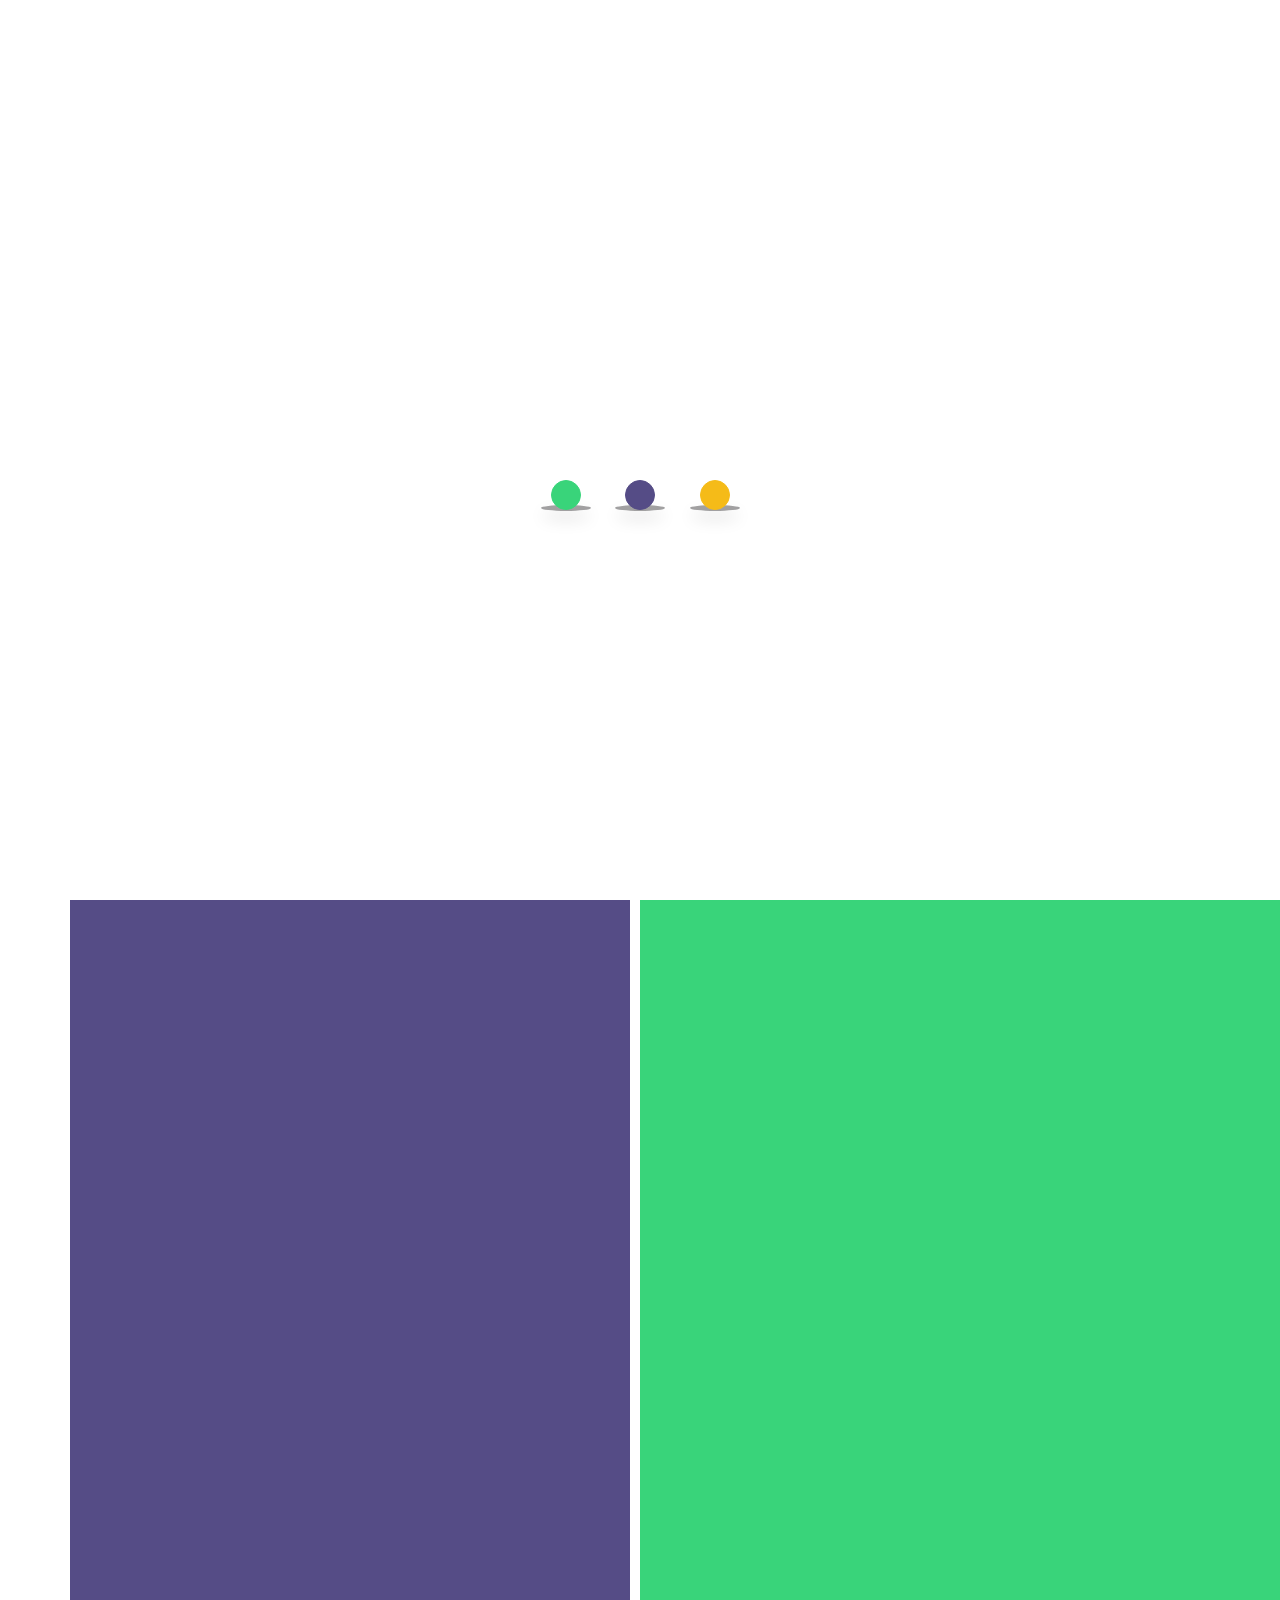
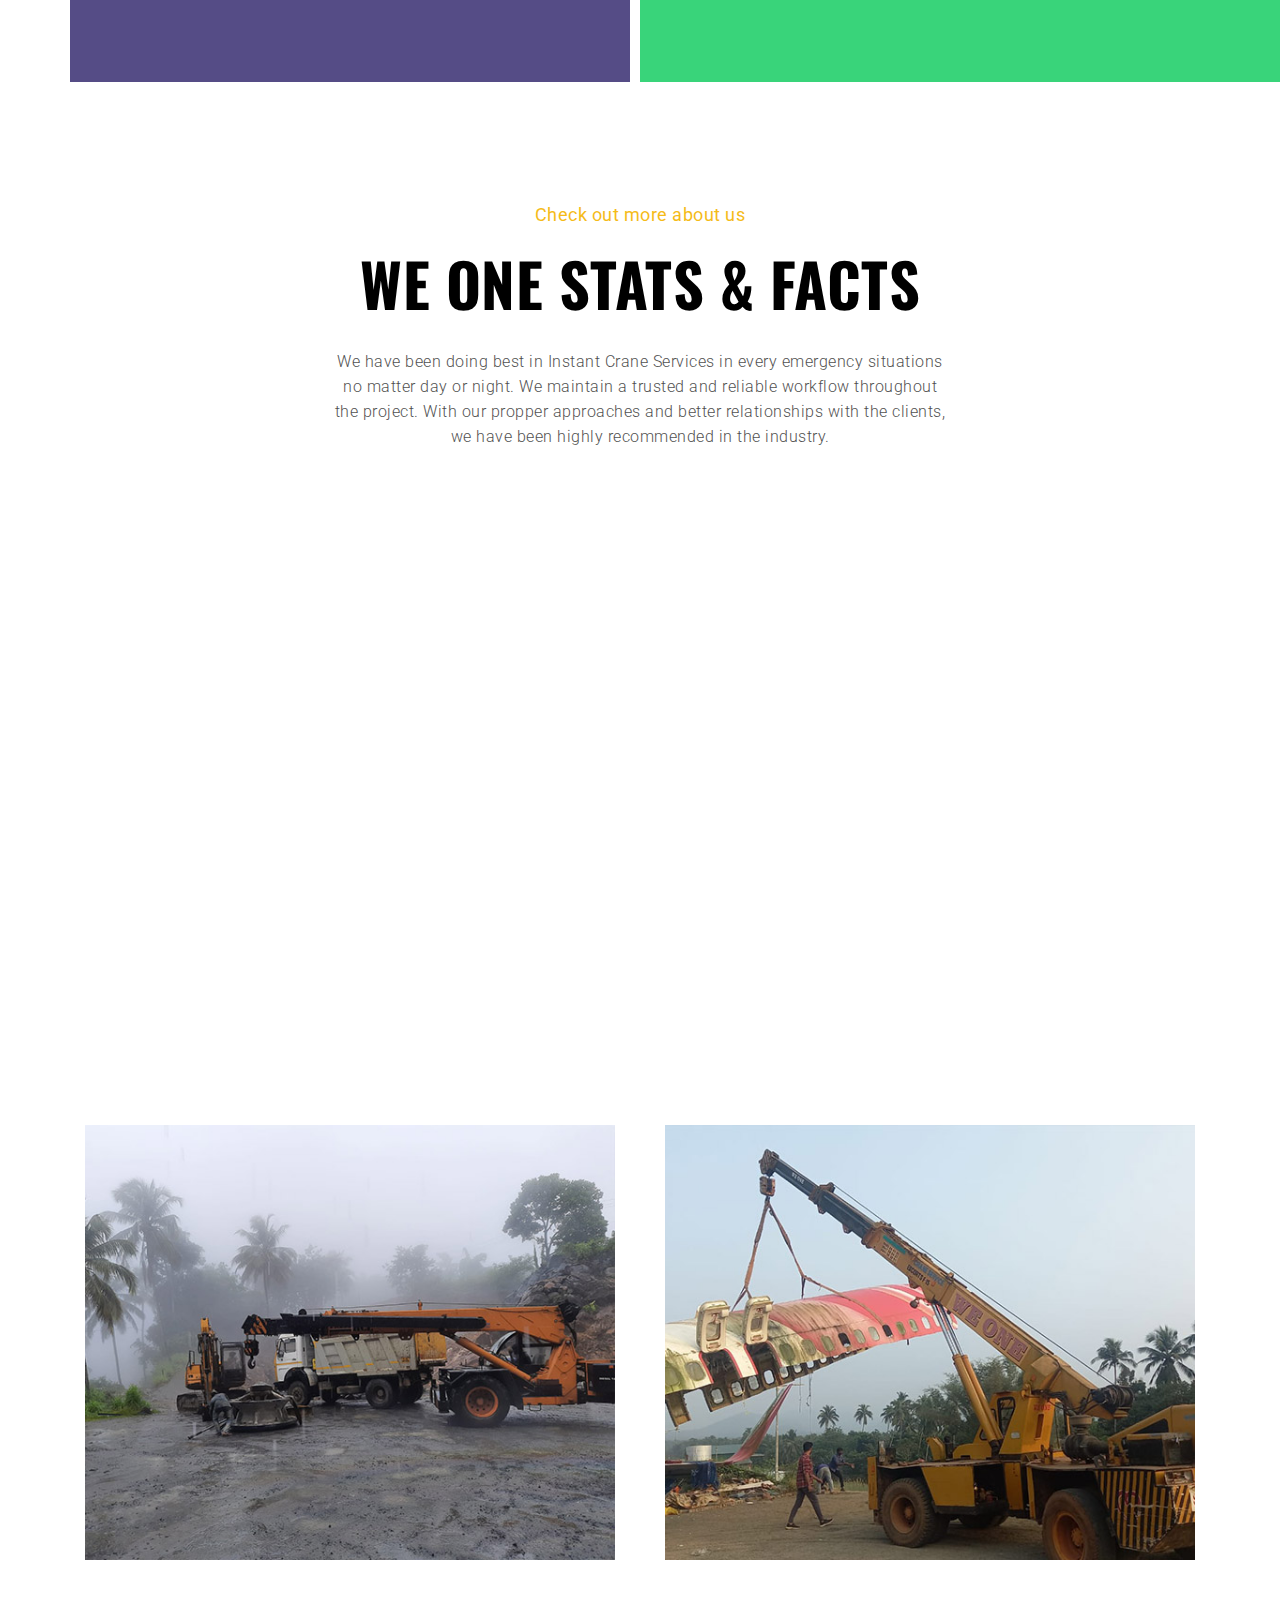
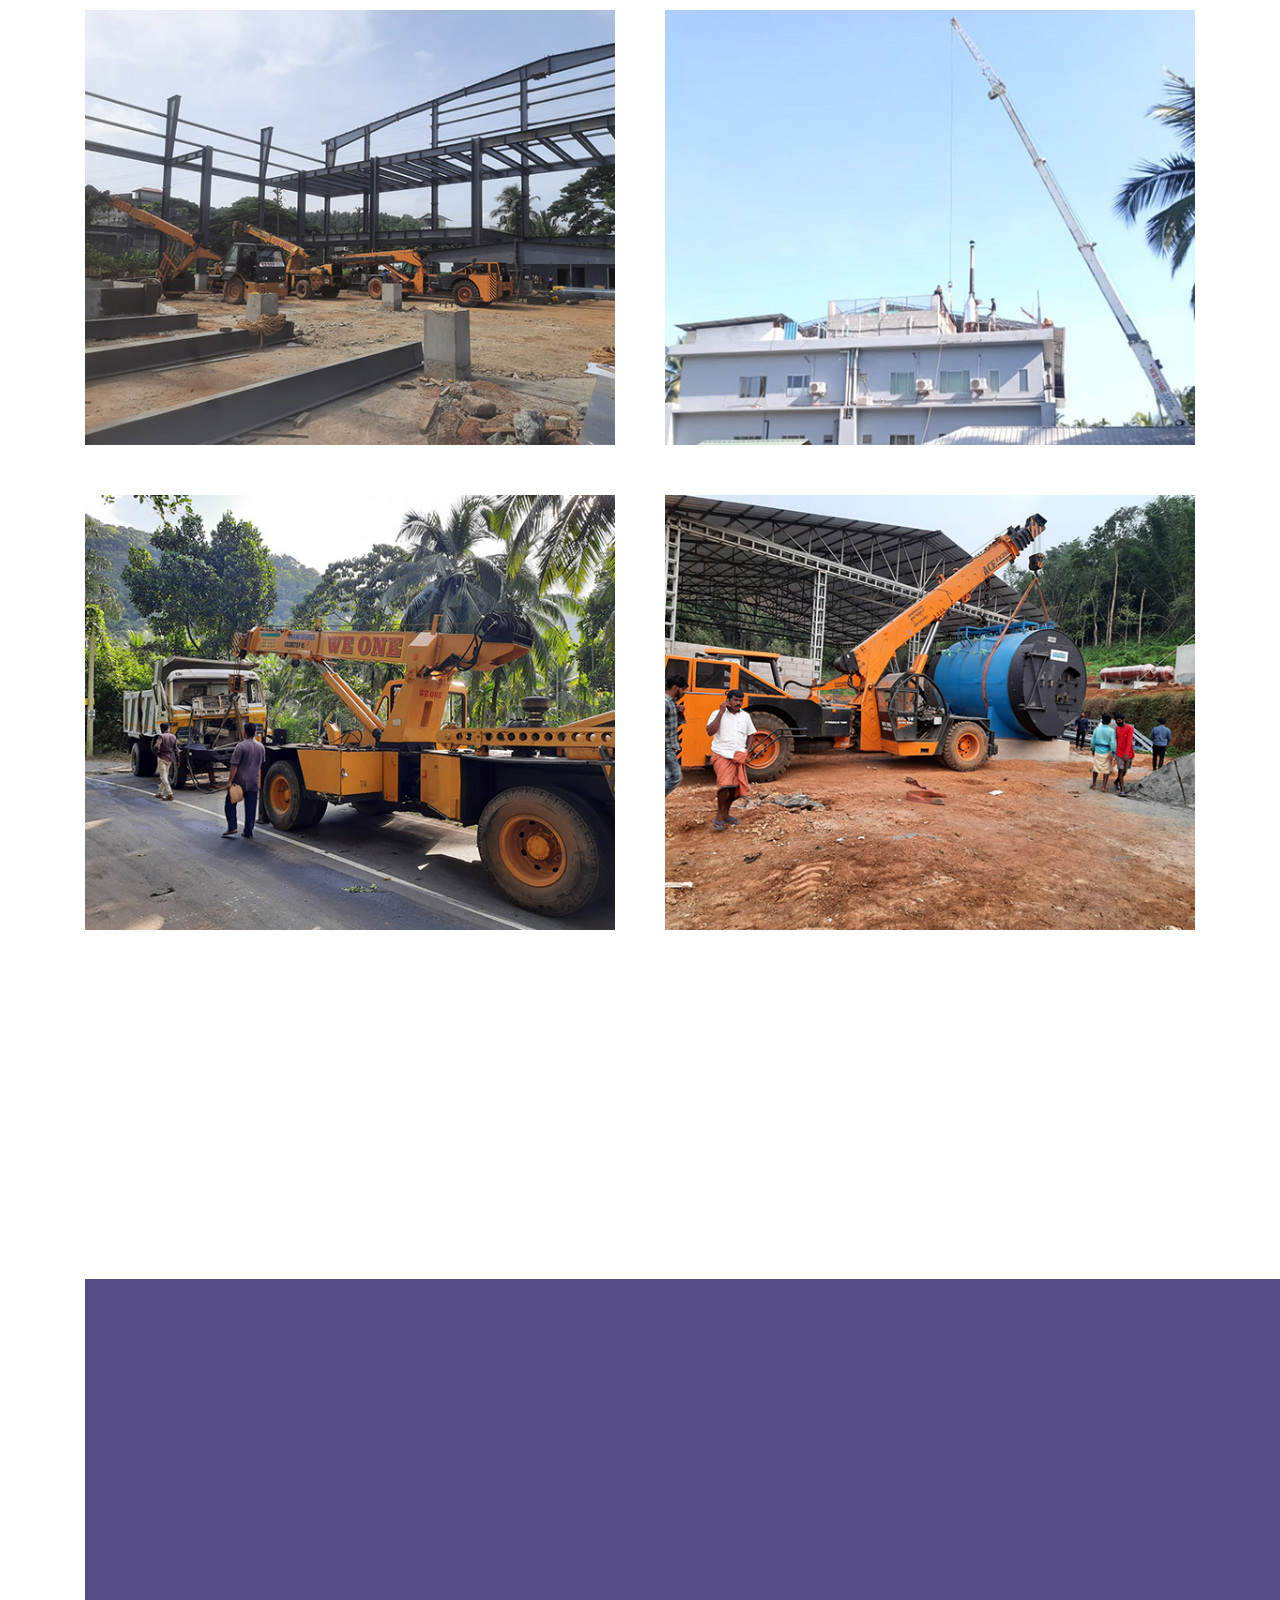
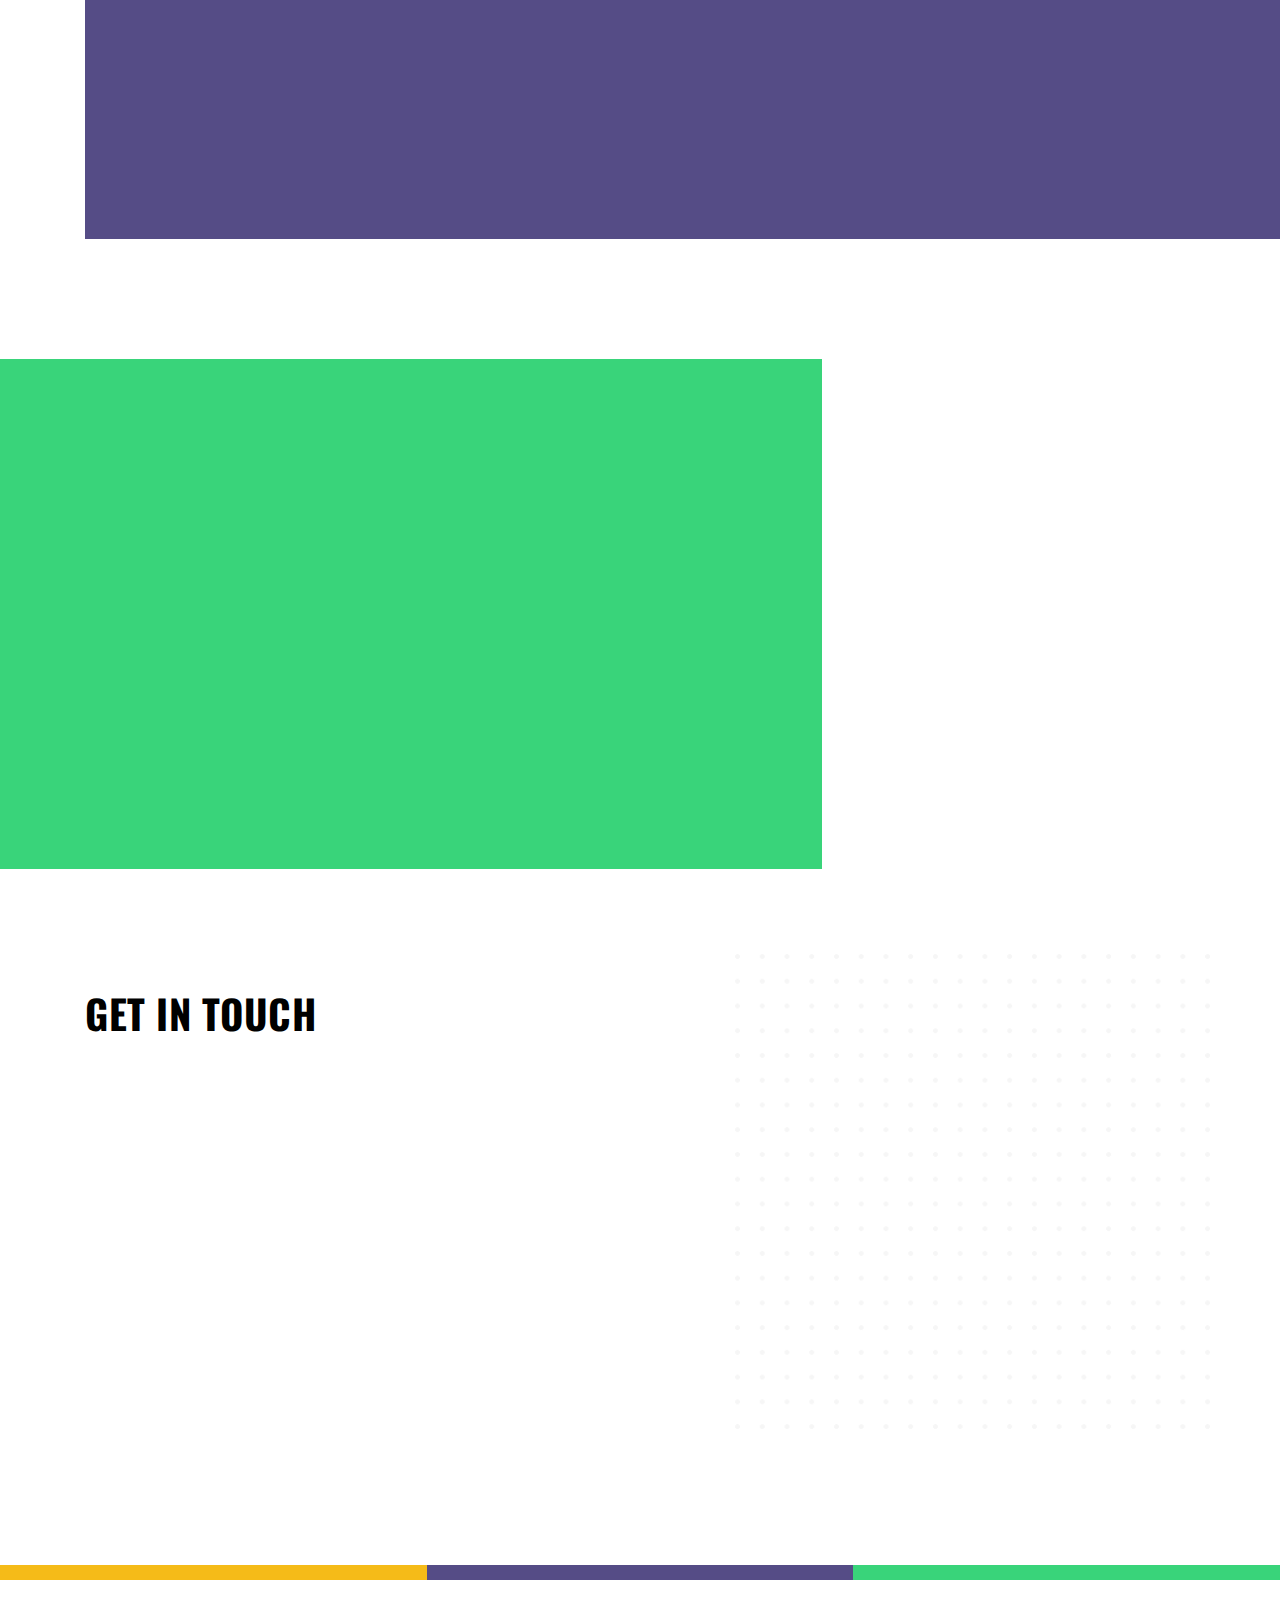
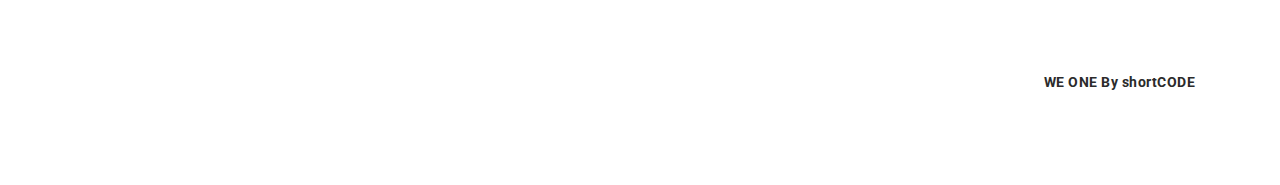
==== index.html @ 45ca9d1a "initial commit" ====
<!DOCTYPE html>
<html lang="en">
<head>
    <!-- Meta Tags -->
    <meta charset="utf-8">
    <meta content="width=device-width, initial-scale=1, shrink-to-fit=no" name="viewport">
    <!-- Author -->
    <meta name="author" content="shortCODE">
    <!-- description -->
    <meta name="description" content="WE ONE, 24*7 Crane and Khalasi Services">
    <!-- keywords -->
    <meta name="keywords" content="Heavy Machinery, Erection, Loading & Un-Loading, Khalasi Works">
    <!-- Page Title -->
    <title>WE ONE | Crane Services</title>
    <!-- Favicon -->
    <link href="assets/img/favicon.ico" rel="icon">
    <!-- Bundle -->
    <link href="css/bundle.min.css" rel="stylesheet">
    <!-- Plugin Css -->
    <link href="css/line-awesome.min.css" rel="stylesheet">
    <link href="css/revolution-settings.min.css" rel="stylesheet">
    <link href="css/jquery.fancybox.min.css" rel="stylesheet">
    <link href="css/owl.carousel.min.css" rel="stylesheet">
    <link href="css/cubeportfolio.min.css" rel="stylesheet">
    <link href="css/LineIcons.min.css" rel="stylesheet">
    <link href="css/slick.css" rel="stylesheet">
    <link href="css/slick-theme.css" rel="stylesheet">
    <link href="css/wow.css" rel="stylesheet">
    <!-- Style Sheet -->
    <link href="css/blog.css" rel="stylesheet">
    <link href="css/style.css" rel="stylesheet">

</head>

<body data-spy="scroll" data-target=".navbar" data-offset="50">

<!-- Preloader -->
<div class="preloader">
    <div class="center">
        <div class="loader loader-32">
            <div class='loader-container'>
                <div class='ball-wrapper'>
                    <div class='ball-holder'>
                        <div class='ball'></div>
                    </div>
                    <div class='shadow'></div>
                </div>
                <div class='ball-wrapper'>
                    <div class='ball-holder'>
                        <div class='ball'></div>
                    </div>
                    <div class='shadow'></div>
                </div>
                <div class='ball-wrapper'>
                    <div class='ball-holder'>
                        <div class='ball'></div>
                    </div>
                    <div class='shadow'></div>
                </div>
            </div>
        </div>
    </div>
</div>
<!-- Preloader End -->

<!--Header Start-->
<header id="home">

    <div class="inner-header">
        <!--colored-lines-->
        <div class="color-lines row no-gutters">
            <div class="col-4 bg-red"></div>
            <div class="col-4 bg-purple"></div>
            <div class="col-4 bg-green"></div>
        </div>
        <!--upper-nav-->
        <div class="upper-nav">
            <div class="container">
                <div class="row">
                    <div class="col-6">
                        <ul class="top-personal-info">
                            <li><a href="#"><i class="las la-phone"></i> +91 808 969 4305</a></li>
                            <li><a href="#"><i class="las la-envelope"></i> contact@weonecranes.com</a></li>
                        </ul>
                    </div>
                    <div class="col-6 text-right">
                        <ul class="top-social-links">
                            <li><a href="https://www.facebook.com/weonecranes" class="link-holder fb"><i class="lab la-facebook-f"></i></a></li>
                            <li><a href="https://wa.me/919947886837" class="link-holder whats"><i class="lab la-whatsapp"></i></a></li>
                            <!-- <li><a href="#" class="link-holder link-in"><i class="lab la-linkedin-in"></i></a></li> -->
                            <li><a href="https://www.instagram.com/weonecranes" class="link-holder insta"><i class="lab la-instagram"></i></a></li>
                        </ul>
                    </div>
                </div>
            </div>
        </div>
        <!--main nav-->
        <div class="main-navigation">
            <div class="container">
                <div class="row">
                    <div class="col-4 col-lg-3">
                        <a class="navbar-brand simple-nav-logo" href="index.html">
                            <img src="assets/img/logo.png" alt="logo">
                        </a>
                        <a class="navbar-brand fixed-nav-logo" href="index.html">
                            <img src="assets/img/logo-black.png" alt="logo">
                        </a>
                    </div>
                    <div class="col-8 col-lg-9 simple-navbar">
                        <nav class="navbar navbar-expand-lg">
                            <div class="collapse navbar-collapse" id="navbarSupportedContent">
                                <ul class="navbar-nav ml-auto">
                                    <li class="nav-item active"><a class="nav-link home" href="#home">HOME</a></li>
                                    <li class="nav-item"><a class="nav-link scroll" href="#about-sec">ABOUT</a></li>
                                    <li class="nav-item"><a class="nav-link scroll" href="#company-portfolio-section">GALLERY</a></li>
                                    <li class="nav-item"><a class="nav-link scroll" href="#testimonial-sec">CLIENTS</a></li>
                                    <li class="nav-item"><a class="nav-link scroll" href="#blog-sec">BLOG</a></li>
                                    <li class="nav-item"><a class="nav-link scroll" href="#contact-sec">CONTACT</a></li>
                                </ul>
                            </div>
                        </nav>
                        <ul class="top-social-links fixed-nav-links">
                            <li><a href="https://www.facebook.com/weonecranes" class="link-holder fb"><i class="lab la-facebook-f"></i></a></li>
                            <li><a href="https://wa.me/919947886837" class="link-holder whats"><i class="lab la-whatsapp"></i></a></li>
                            <!-- <li><a href="#" class="link-holder link-in"><i class="lab la-linkedin-in"></i></a></li> -->
                            <li><a href="https://www.instagram.com/weonecranes" class="link-holder insta"><i class="lab la-instagram"></i></a></li>
                        </ul>
                    </div>
                </div>
            </div>
        </div>
        <!--toggle btn-->
        <a href="javascript:void(0)" class="sidemenu_btn" id="sidemenu_toggle">
            <span></span>
            <span></span>
            <span></span>
        </a>
    </div>
    <!--Side Nav-->
    <div class="side-menu hidden side-menu-opacity">
        <div class="bg-overlay"></div>
        <div class="inner-wrapper">
            <span class="btn-close" id="btn_sideNavClose"><i></i><i></i></span>
            <div class="container">
                <div class="row w-100 side-menu-inner-content">
                <div class="col-12 d-flex justify-content-center align-items-center">
                    <a href="index.html" class="navbar-brand"><img src="assets/img/logo.png" alt="logo"></a>
                </div>
                <div class="col-12 col-lg-8">
                    <nav class="side-nav w-100">
                        <ul class="navbar-nav">
                            <li class="nav-item">
                                <a class="nav-link scroll" href="#home">HOME</a>
                            </li>
                            <li class="nav-item">
                                <a class="nav-link scroll" href="#about-sec">ABOUT</a>
                            </li>
                            <li class="nav-item">
                                <a class="nav-link scroll" href="#company-portfolio-section">GALLERY</a>
                            </li>
                            <li class="nav-item">
                                <a class="nav-link scroll" href="#testimonial-sec">CLIENTS</a>
                            </li>
                            <li class="nav-item">
                                <a class="nav-link scroll" href="#blog-sec">BLOG</a>
                            </li>
                            <li class="nav-item">
                                <a class="nav-link scroll" href="#contact-sec">CONTACT</a>
                            </li>
                        </ul>
                    </nav>
                </div>
                <div class="col-12 col-lg-4 d-flex align-items-center">
                    <div class="side-footer text-white w-100">
                        <div class="menu-company-details">
                            <span>+91 808 969 4305</span>
                            <span>contact@weonecranes.com</span>
                        </div>
                        <ul class="social-icons-simple">
                            <li><a class="facebook-text-hvr" href="https://www.facebook.com/weonecranes"><i class="fab fa-facebook-f"></i> </a> </li>
                            <li><a class="instagram-text-hvr" href="https://wa.me/919947886837"><i class="fab fa-whatsapp"></i> </a> </li>
                            <!-- <li><a class="instagram-text-hvr" href="javascript:void(0)"><i class="fab fa-youtube"></i> </a> </li> -->
                            <li><a class="instagram-text-hvr" href="https://www.instagram.com/weonecranes"><i class="fab fa-instagram"></i> </a> </li>
                        </ul>
                        <p class="text-white"><strong>WEONE by <a href="https://www.shortcode.space" id="shortcode">shortCODE</a></strong> </p>
                    </div>
                </div>
            </div>
            </div>
        </div>
    </div>
    <a id="close_side_menu" href="javascript:void(0);"></a>

</header>
<!--Header End-->

<!--SLider sec start-->
<section class="slider-area">
    <div class="bg-overlay"></div>
    <div class="container position-relative">
        <div class="inner-bg-overlay"></div>
        <div class="row">
            <div class="slider-detail col-12 col-lg-6 text-center text-lg-left wow fadeInLeft" data-wow-delay=".8s">
                <div class="slider-slide">
                    <div class="slider-inner-content">
                        <h4 class="slide-heading">MACHINERY <span>LOADING & UNLOADING</span></h4>
                        <p class="slide-text">Have you bought a new machine? We have at our disposal a wide variety of lifting cranes with varying lifting capacities and specifications to load & unload machines safely.</p>
                        <a href="#machinery" class="btn anim-btn rounded-pill scroll">VIEW MORE
                            <span></span><span></span><span></span><span></span>
                        </a>
                    </div>
                </div>
                <div class="slider-slide">
                    <div class="slider-inner-content">
                        <h4 class="slide-heading">ERECTION <span>ENGINEERING WORKS</span></h4>
                        <p class="slide-text">We have been doing Erection and Engineering works with our cranes. We have been ensuring proper lifting and placement throughout the works.</p>
                        <a href="#erection" class="btn anim-btn rounded-pill scroll">VIEW MORE
                            <span></span><span></span><span></span><span></span>
                        </a>
                    </div>
                </div>
                <div class="slider-slide">
                    <div class="slider-inner-content">
                        <h4 class="slide-heading">CONSTRUCTION <span>& TRUSS WORKS</span></h4>
                        <p class="slide-text">We have been actively involved in High Building Construction works and Truss works for roofing was done with a great support and assistance.</p>
                        <a href="#truss" class="btn anim-btn rounded-pill scroll">VIEW MORE
                            <span></span><span></span><span></span><span></span>
                        </a>
                    </div>
                </div>
            </div>
            <div class="slider-img col-12 col-lg-6 wow fadeInRight" data-wow-delay=".8s" data-depth="0.1">
                <div class="img-slide">
                    <img src="assets/img/slide1.jpg">
                </div>
                <div class="img-slide">
                    <img src="assets/img/slide2.jpg">
                </div>
                <div class="img-slide">
                    <img src="assets/img/slide3.jpg">
                </div>
            </div>
        </div>
        <div class="slider-arrows">
            <a href="javascript:void(0);" class="slider-arr slider-arr-up" id="slider-arr-up"><i class="fas fa-angle-up"></i></a>
            <a href="javascript:void(0);" class="slider-arr slider-arr-down" id="slider-arr-down"><i class="fas fa-angle-down"></i></a>
        </div>
    </div>
</section>
<!--SLider sec End-->

<!--About sec start-->
<section class="about-sec" id="about-sec">
    <div class="about-overlay"></div>
    <div class="container">
        <div class="row">
            <div class="col-12 col-lg-6 services-area padding-top padding-bottom">
                <div class="purple-overlay"></div>
                <div class="row no-gutters wow fadeInLeft">
                    <div class="col-12 col-lg-6 services text-center">
                        <div class="service-card">
                            <div class="icon-holder">
                                <i class="lni lni-construction"></i>
                            </div>
                            <h4 class="card-heading">Cranes</h4>
                        </div>
                    </div>
                    <div class="col-12 col-lg-6 services text-center">
                        <div class="service-card">
                            <div class="icon-holder">
                                <i class="lni lni-bulb"></i>
                            </div>
                                <h4 class="card-heading">Allocation Ideas</h4>
                        </div>
                    </div>
                    <div class="col-12 col-lg-6 services text-center">
                        <div class="service-card">
                            <div class="icon-holder">
                                <i class="lni lni-heart"></i>
                            </div>
                                <h4 class="card-heading">Our Hardwork</h4>
                        </div>
                    </div>
                    <div class="col-12 col-lg-6 services text-center">
                        <div class="service-card">
                            <div class="icon-holder">
                                <i class="lni lni-handshake"></i>
                            </div>
                            <h4 class="card-heading">Better Relationships</h4>
                        </div>
                    </div>
                </div>
            </div>
            <div class="col-12 col-lg-6 about-area padding-top padding-bottom text-center text-lg-left">
                <div class="about-content wow fadeInRight">
                    <div class="about-inner-content">
                        <h4 class="heading">WE ONE <span>CRANE SERVICES</span></h4>
                        <p class="text">
                            With over 15 years in the field of Crane and Khalasi Services we have built a strong reputation for reliability, safety, and efficiency. We are a team of experienced professionals dedicated to providing Crane and Khalasi services in Kerala. We specialize in a wide range of crane services, including heavy lifting, machinery loading and unloading, construction, industrial applications, etc. Our fleet of cranes includes a variety of models and sizes, so we can accommodate any project, no matter how big or small.
                        </p>
                        <p class="text">
                            Whether you need a crane for a short-term project or a long-term, our team is here to help. Contact us today to learn more about our crane services and how we can support your next project.
                        </p>
                        <a href="#contact-sec" class="btn anim-btn rounded-pill">LEARN MORE
                        <span></span><span></span><span></span><span></span>
                        </a>
                    </div>
                </div>
            </div>
        </div>
    </div>
</section>
<!--About sec End-->

<!--Stats sec start-->
<section class="stats-sec padding-top padding-bottom" id="stats-sec">
    <div class="container">
        <div class="row">
            <div class="col-12 stats-heading-area text-center">
                <span class="sub-heading">Check out more about us </span>
                <h4 class="heading">WE ONE STATS & FACTS</h4>
                <p class="text">
                    We have been doing best in Instant Crane Services in every emergency situations no matter day or night. We maintain a trusted and reliable workflow throughout the project. With our propper approaches and better relationships with the clients, we have been highly recommended in the industry.
                </p>
            </div>
        </div>
        <div class="row circular-wrap text-center">
            <div class="col-12 col-lg-4 wow bounceIn">
                <div id="circle" class="circle" data-value="0.88">
                    <h6 class="counter-num">88%</h6>
                </div>
                <h4 class="darkcolor">Reliable and Trusted workflow </h4>
            </div>
            <div class="col-12 col-lg-4 wow bounceIn">
                <div id="circletwo" class="circle" data-value="0.96">
                    <h6 class="counter-num">96%</h6>
                </div>
                <h4 class="darkcolor">Instant Crane Services</h4>
            </div>
            <div class="col-12 col-lg-4 wow bounceIn">
                <div id="circlethree" class="circle" data-value="0.75">
                    <h6 class="counter-num">75%</h6>
                </div>
                <h4 class="darkcolor">Recommendations over the Year</h4>
            </div>
        </div>
    </div>
</section>
<!--Stats sec End-->

<!--Team sec start-->
<!-- <section class="team-sec position-relative" id="team-sec">
    <div class="left-overlay"></div>
    <div class="container">
        <div class="row inner-team-sec padding-top padding-bottom">
            <div class="col-12 col-lg-4 text-center text-lg-left">
                <div class="team-detail wow fadeInLeft">
                    <h4 class="heading">WE HAVE <span>AMAZING TEAM</span></h4>
                    <p class="text">
                        Lorem ipsum is simply dummy text of the printing and typesetting. Lorem Ipsum has been the industry’s standard dummy.
                    </p>
                </div>
            </div>
            <div class="col-12 col-lg-8">
                <div class="team-area wow fadeInRight">
                    <div class="row no-gutters team-carousel owl-carousel owl-theme">
                        <div class="item text-center">
                            <div class="team-box">
                                <div class="img-holder position-relative">
                                    <img src="assets/img/team1.jpg">
                                    <div class="overlay d-flex justify-content-center align-items-center"> -->
                                        <!--Team Social-->
                                        <!-- <ul class="team-social">
                                            <li><a class="facebook-text-hvr" href="javascript:void(0);"><i class="lab la-facebook-f" aria-hidden="true"></i></a></li>
                                            <li><a class="twitter-text-hvr" href="javascript:void(0);"><i class="lab la-twitter" aria-hidden="true"></i></a></li>
                                            <li><a class="instagram-text-hvr" href="javascript:void(0);"><i class="lab la-instagram" aria-hidden="true"></i></a></li>
                                            <li><a class="pinterest-text-hvr" href="javascript:void(0);"><i class="lab la-pinterest-p" aria-hidden="true"></i></a></li>
                                        </ul>
                                    </div>
                                </div>
                                <div class="team-info">
                                    <h4 class="team-name">Eden Wooderburg</h4>
                                    <p class="team-designation">Creative Head</p>
                                </div>
                            </div>
                        </div>
                        <div class="item text-center">
                            <div class="team-box">
                                <div class="img-holder position-relative">
                                    <img src="assets/img/team2.jpg">
                                    <div class="overlay d-flex justify-content-center align-items-center"> -->
                                        <!--Team Social-->
                                        <!-- <ul class="team-social">
                                            <li><a class="facebook-text-hvr" href="javascript:void(0);"><i class="lab la-facebook-f" aria-hidden="true"></i></a></li>
                                            <li><a class="twitter-text-hvr" href="javascript:void(0);"><i class="lab la-twitter" aria-hidden="true"></i></a></li>
                                            <li><a class="instagram-text-hvr" href="javascript:void(0);"><i class="lab la-instagram" aria-hidden="true"></i></a></li>
                                            <li><a class="pinterest-text-hvr" href="javascript:void(0);"><i class="lab la-pinterest-p" aria-hidden="true"></i></a></li>
                                        </ul>
                                    </div>
                                </div>
                                <div class="team-info">
                                    <h4 class="team-name">Angelo Walking</h4>
                                    <p class="team-designation">Design Lead</p>
                                </div>
                            </div>
                        </div>
                    </div>

                    <a href="javascript:void(0);" class="team-nav team-prev" id="team-prev">
                        <i class="fas fa-angle-left"></i>
                    </a>
                    <a href="javascript:void(0);" class="team-nav team-next" id="team-next">
                        <i class="fas fa-angle-right"></i>
                    </a>
                </div>
            </div>
        </div>
    </div>
</section> -->
<!--Team sec End-->


<!--portfolio section start-->
<section class="portfolio-sec company-portfolio-section padding-top" id="company-portfolio-section">
    <div class="container">
        <div class="section-heading">
            <div class="row">
                <div class="col-lg-6 wow fadeInUp text-center text-lg-left" data-wow-delay="300ms">
                   <h4 class="heading">OUR <span>AMAZING GALLERY</span></h4>
                </div>
                <div class="col-md-12 pt-5">
                    <div id="js-filters-mosaic" class="cbp-l-filters-button wow fadeInUp text-center text-lg-left" data-wow-delay="350ms">
                        <div data-filter="*" class="cbp-filter-item-active cbp-filter-item"> ALL</div>
                        <div data-filter=".machinery" class="cbp-filter-item" id="machinery">MACHINERY</div>
                        <div data-filter=".erection" class="cbp-filter-item" id="erection">ERECTION & ENGINEERING</div>
                        <div data-filter=".truss" class="cbp-filter-item" id="truss">CONSTRUCTION & TRUSS</div>
                        <div data-filter=".others" class="cbp-filter-item">OTHERS</div>
                    </div>

                    <div id="js-grid-mosaic" class="cbp cbp-l-grid-mosaic">
                        <div class="cbp-item machinery">
                            <a href="assets/img/p1.jpg" class="cbp-caption cbp-lightbox" data-title="Workout Buddy<br>by Tiberiu Neamu">
                                <div class="cbp-caption-defaultWrap">
                                    <img src="assets/img/p1.jpg" alt="img">
                                </div>
                                <div class="cbp-caption-activeWrap portfolio-hover-effect d-flex align-items-end">
                                    <div class="portfolio-inner-content">
                                        <span></span>
                                        <span></span>
                                    </div>
                                    <div class="hover-text">
                                        <h4 class="p-hover-title">Machinery</h4>
                                        <p class="p-hover-des">Loading</p>
                                    </div>
                                </div>
                            </a>
                        </div>

                        <div class="cbp-item others">
                            <a href="assets/img/p2.jpg" class="cbp-caption cbp-lightbox" data-title="Workout Buddy<br>by Tiberiu Neamu">
                                <div class="cbp-caption-defaultWrap">
                                    <img src="assets/img/p2.jpg" alt="img">
                                </div>
                                <div class="cbp-caption-activeWrap portfolio-hover-effect d-flex align-items-end">
                                    <div class="portfolio-inner-content">
                                        <span></span>
                                        <span></span>
                                    </div>
                                    <div class="hover-text">
                                        <h4 class="p-hover-title">Aeroplane Parts</h4>
                                        <p class="p-hover-des">Relocation on heights</p>
                                    </div>
                                </div>
                            </a>
                        </div>

                        <div class="cbp-item print erection">
                            <a href="assets/img/p3.jpg" class="cbp-caption cbp-lightbox" data-title="Workout Buddy<br>by Tiberiu Neamu">
                                <div class="cbp-caption-defaultWrap">
                                    <img src="assets/img/p3.jpg" alt="img">
                                </div>
                                <div class="cbp-caption-activeWrap portfolio-hover-effect d-flex align-items-end">
                                    <div class="portfolio-inner-content">
                                        <span></span>
                                        <span></span>
                                    </div>
                                    <div class="hover-text">
                                        <h4 class="p-hover-title">Erection</h4>
                                        <p class="p-hover-des">Engineering Support</p>
                                    </div>
                                </div>
                            </a>
                        </div>

                        <div class="cbp-item truss">
                            <a href="assets/img/p4.jpg" class="cbp-caption cbp-lightbox" data-title="Workout Buddy<br>by Tiberiu Neamu">
                                <div class="cbp-caption-defaultWrap">
                                    <img src="assets/img/p4.jpg" alt="img">
                                </div>
                                <div class="cbp-caption-activeWrap portfolio-hover-effect d-flex align-items-end">
                                    <div class="portfolio-inner-content">
                                        <span></span>
                                        <span></span>
                                    </div>
                                    <div class="hover-text">
                                        <h4 class="p-hover-title">Truss Work</h4>
                                        <p class="p-hover-des">On rooftop of a building</p>
                                    </div>
                                </div>
                            </a>
                        </div>

                        <div class="cbp-item others">
                            <a href="assets/img/p5.jpg" class="cbp-caption cbp-lightbox" data-title="Workout Buddy<br>by Tiberiu Neamu">
                                <div class="cbp-caption-defaultWrap">
                                    <img src="assets/img/p5.jpg" alt="img">
                                </div>
                                <div class="cbp-caption-activeWrap portfolio-hover-effect d-flex align-items-end">
                                    <div class="portfolio-inner-content">
                                        <span></span>
                                        <span></span>
                                    </div>
                                    <div class="hover-text">
                                        <h4 class="p-hover-title">Accidents</h4>
                                        <p class="p-hover-des">Truck pulled out</p>
                                    </div>
                                </div>
                            </a>
                        </div>

                        <div class="cbp-item machinery">
                            <a href="assets/img/p6.jpg" class="cbp-caption cbp-lightbox" data-title="Workout Buddy<br>by Tiberiu Neamu">
                                <div class="cbp-caption-defaultWrap">
                                    <img src="assets/img/p6.jpg" alt="img">
                                </div>
                                <div class="cbp-caption-activeWrap portfolio-hover-effect d-flex align-items-end">
                                    <div class="portfolio-inner-content">
                                        <span></span>
                                        <span></span>
                                    </div>
                                    <div class="hover-text">
                                        <h4 class="p-hover-title">Machinery</h4>
                                        <p class="p-hover-des">Placing</p>
                                    </div>
                                </div>
                            </a>
                        </div>


                    </div>

                    <div id="js-loadMore-lightbox-gallery" class="cbp-l-loadMore-button text-data wow fadeInUp" data-wow-delay="650ms">
                        <div class="row portfolio-foot-detail text-data-inner">
                            <div class="col-7 col-lg-4 offset-lg-6 text-left pl-4">
                                <span class="p-text">We've Completed More Then</span>
                                <h4 class="p-num">1000</h4>
                                <span class="p-text">Projects for Our amazing Clients</span>
                            </div>
                            <div class="col-5 col-lg-2 d-flex justify-content-end align-items-center"><a href="gallery.html" class="btn green-btn rounded-pill">VIEW ALL<span></span><span></span><span></span><span></span></a> </div>
                        </div>
                    </div>
                </div>

            </div>
        </div>
    </div>
</section>
<!--portfolio section end-->


<!--testimonial section start-->
<div class="testimonial-sec padding-top position-relative" id="testimonial-sec">
    <div class="right-overlay"></div>
    <div class="container">
        <div class="testimonial-area padding-top padding-bottom">
            <div class="container">
                <div class="row">
                    <div class="col-12 col-lg-5 d-flex justify-content-center align-items-center text-center text-lg-left">
                        <div class="testimonial-details wow fadeInLeft">
                            <h4 class="heading">SATISFIED <span>CLIENTS</span></h4>
                            <p class="text">
                                We had delivered a better relationship with the clients and maintained better workflow throughout our projects.
                            </p>
                        </div>
                    </div>
                    <div class="col-12 col-lg-6 offset-lg-1">
                        <div class="testimonial-carousel wow fadeInRight">
                            <div class="testimonial-box owl-carousel owl-theme">
                                <div class="item text-center">
                                    <div class="icon-holder">
                                        <!-- <i class="fas fa-crane"></i> -->
                                    </div>
                                    <p class="text">
                                        We have had the oppurtunity to work with Bismi Hypermarket on placing Tower Display Board infront of the Hypermarket. We have made it as easy as it seems with our experienced professionals at work. 
                                    </p>
                                    <div class="img-holder">
                                        <img src="assets/img/test1.jpg">
                                    </div>
                                    <h4 class="user-name">BISMI HYPERMARKET</h4>
                                </div>
                                <div class="item text-center">
                                    <div class="icon-holder">
                                        <!-- <i class="fas fa-quote-right"></i> -->
                                    </div>
                                    <p class="text">
                                        Our Cranes rise up in the sky infront of Nayara petroleum for placing their Tower Display Board at the entrance of their depot, placed it perfectly where it belongs.
                                    </p>
                                    <div class="img-holder">
                                        <img src="assets/img/test2.jpg">
                                    </div>
                                    <h4 class="user-name">NAYARA PETROLEUM</h4>
                                </div>
                            </div>
                        </div>
                    </div>
                </div>
            </div>
        </div>
    </div>
</div>
<!--testimonial section end-->


<!--sponsers section start-->
<!-- <div class="sponser-sec padding-top" id="sponser-sec">
    <div class="container">
        <div class="row">
            <div class="col-12">
                <div class="sponser-tags owl-carousel owl-theme">
                    <div class="item">
                        <img src="assets/img/brand4.png">
                    </div>
                    <div class="item">
                        <img src="assets/img/brand4.png">
                    </div>
                    <div class="item">
                        <img src="assets/img/brand4.png">
                    </div>
                    <div class="item">
                        <img src="assets/img/brand4.png">
                    </div>
                    <div class="item">
                        <img src="assets/img/brand4.png">
                    </div>
                    <div class="item">
                        <img src="assets/img/brand4.png">
                    </div>
                </div>
            </div>
        </div>
    </div>
</div> -->
<!--sponsers section end-->


<!--Blogs section start-->
<section class="blog-sec" id="blog-sec">
    <div class="left-overlay"></div>
    <div class="container position-relative">
        <div class="blog-inner-overlay"></div>
        <div class="row blog-area">
            <div class="col-12 col-lg-5 d-flex align-items-center text-center text-lg-left">
                <div class="blog-detail wow fadeInLeft">
                    <h4 class="heading">OUR LATEST <span>BLOGS</span></h4>
                    <p class="text">
                        Old Aeroplane parts has been relocated. <strong>WE ONE</strong> cranes have successfully assembled and relocated the Aeroplane parts safely. 
                    </p>
                    <a class="btn anim-btn rounded-pill" href="gallery.html">LEARN MORE
                    <span></span><span></span><span></span><span></span>
                    </a>
                </div>
            </div>
            <div class="col-12 col-lg-6 offset-lg-1">
                <div class="blog-img wow fadeInRight">
                    <img src="assets/img/blog1.png" alt="blog-img">
                </div>
            </div>
        </div>
    </div>
</section>
<!--Blogs section end-->


<!--Contact section start-->
<section class="contact-sec padding-top padding-bottom" id="contact-sec">
    <div class="container">
        <div class="row">
            <div class="col-12 col-lg-7">
                <h4 class="heading text-center text-lg-left">GET IN TOUCH</h4>
                <form class="row contact-form wow fadeInLeft" id="contact-form-data">
                    <div class="col-sm-12" id="result"></div>
                    <div class="col-12 col-md-5">
                        <input type="text" id="userName" placeholder="Your Name" class="form-control">
                        <input type="email" id="userEmail" placeholder="Email Address *" class="form-control">
                        <input type="text" id="userSubject" placeholder="Subject" class="form-control">
                    </div>
                    <div class="col-12 col-md-7">
                        <textarea class="form-control" id="userMessage" placeholder="Your Message" rows="6"></textarea>
                    </div>
                    <div class="col-12">
                        <button type="button" class="btn purple-btn rounded-pill w-100 contact_btn" onclick="whatsapp();"><i class="fa fa-spinner fa-spin mr-2 d-none" aria-hidden="true"></i>Send Message
                            <span></span><span></span><span></span><span></span><span></span>
                        </button>
                    </div>
                </form>
            </div>
            <div class="col-12 col-lg-5 text-center text-lg-left position-relative">
                <div class="contact-details wow fadeInRight">
                    <h4 class="heading">OUR LOCATION</h4>
                    <p class="text">
                        We are available throughout Kerala for Crane and Khalasi Services.
                    </p>
                    <ul>
                        <li><i class="las la-map-marker addr"></i>7/110 NEAR POTTAPPADIKKAL BUS STOP, BYPASS ROAD, RAMANATTUKARA, KOZHIKODE, KERALA, 673633</li>
                        <li><i class="las la-phone-volume phone"></i>
                        <span>+91 994 788 6837</span>
                        <span>+91 889 100 3001</span>
                        </li>
                        <li><i class="las la-paper-plane email"></i>contact@weonecranes.com</li>
                    </ul>
                </div>
                <img src="assets/img/contact-background.png" class="contact-background" alt="contact">
            </div>
        </div>
    </div>
</section>
<!--Contact section end-->


<!--colored-lines-->
<div class="color-lines row no-gutters">
    <div class="col-4 bg-red"></div>
    <div class="col-4 bg-purple"></div>
    <div class="col-4 bg-green"></div>
</div>
<!--Footer Start-->
<footer class="footer-style-1">

    <div class="container">
        <div class="row align-items-center">
            <!--Social-->
            <div class="col-lg-6">
                <div class="footer-social text-center text-lg-left ">
                    <ul class="list-unstyled">
                        <li><a class="wow fadeInUp" href="https://www.facebook.com/weonecranes"><i aria-hidden="true" class="fab fa-facebook-f"></i></a></li>
                        <!-- <li><a class="wow fadeInDown" href="javascript:void(0);"><i aria-hidden="true" class="fab fa-twitter"></i></a></li>
                        <li><a class="wow fadeInUp" href="javascript:void(0);"><i aria-hidden="true" class="fab fa-google-plus-g"></i></a></li> -->
                        <li><a class="wow fadeInDown" href="https://wa.me/919947886837"><i aria-hidden="true" class="fab fa-whatsapp"></i></a></li>
                        <li><a class="wow fadeInUp" href="https://www.instagram.com/weonecranes"><i aria-hidden="true" class="fab fa-instagram"></i></a></li>
                        <!-- <li><a class="wow fadeInDown" href="javascript:void(0);"><i aria-hidden="true" class="fab fa-pinterest-p"></i></a></li> -->
                    </ul>
                </div>
            </div>
            <!--Text-->
            <div class="col-lg-6 text-center text-lg-right">
                <p class="company-about fadeIn"><strong>WE ONE By <a href="https://www.shortcode.space">shortCODE</a></strong>
                </p>
            </div>
        </div>
    </div>
</footer>
<!--Footer End-->

<!--Scroll Top Start-->
<span class="scroll-top-arrow"><i class="fas fa-angle-up"></i></span>
<!--Scroll Top End-->

<!-- JavaScript -->
<script src="js/bundle.min.js"></script>
<!-- Plugin Js -->
<script src="js/jquery.appear.js"></script>
<script src="js/jquery.fancybox.min.js"></script>
<script src="js/owl.carousel.min.js"></script>
<script src="js/parallaxie.min.js"></script>
<script src="js/wow.min.js"></script>
<script src="js/contact_us.js"></script>
<!-- REVOLUTION JS FILES -->
<script src="js/jquery.themepunch.tools.min.js"></script>
<script src="js/jquery.themepunch.revolution.min.js"></script>
<script src="js/jquery.cubeportfolio.min.js"></script>
<!-- SLIDER REVOLUTION EXTENSIONS -->
<script src="js/extensions/revolution.extension.actions.min.js"></script>
<script src="js/extensions/revolution.extension.carousel.min.js"></script>
<script src="js/extensions/revolution.extension.kenburn.min.js"></script>
<script src="js/extensions/revolution.extension.layeranimation.min.js"></script>
<script src="js/extensions/revolution.extension.migration.min.js"></script>
<script src="js/extensions/revolution.extension.navigation.min.js"></script>
<script src="js/extensions/revolution.extension.parallax.min.js"></script>
<script src="js/extensions/revolution.extension.slideanims.min.js"></script>
<script src="js/extensions/revolution.extension.video.min.js"></script>
<!-- google map-->
<!--<script src="https://maps.googleapis.com/maps/api/js?key=AIzaSyCJRG4KqGVNvAPY4UcVDLcLNXMXk2ktNfY"></script>-->
<!--<script src="creative-startup/js/map.js"></script>-->
<!--Tilt Js-->
<script src="js/slick.js"></script>
<script src="js/slick.min.js"></script>
<!-- custom script-->
<script src="js/circle-progress.min.js"></script>

<script src="js/contact_us.js"></script>
<script src="js/script.js"></script>

</body>
</html>
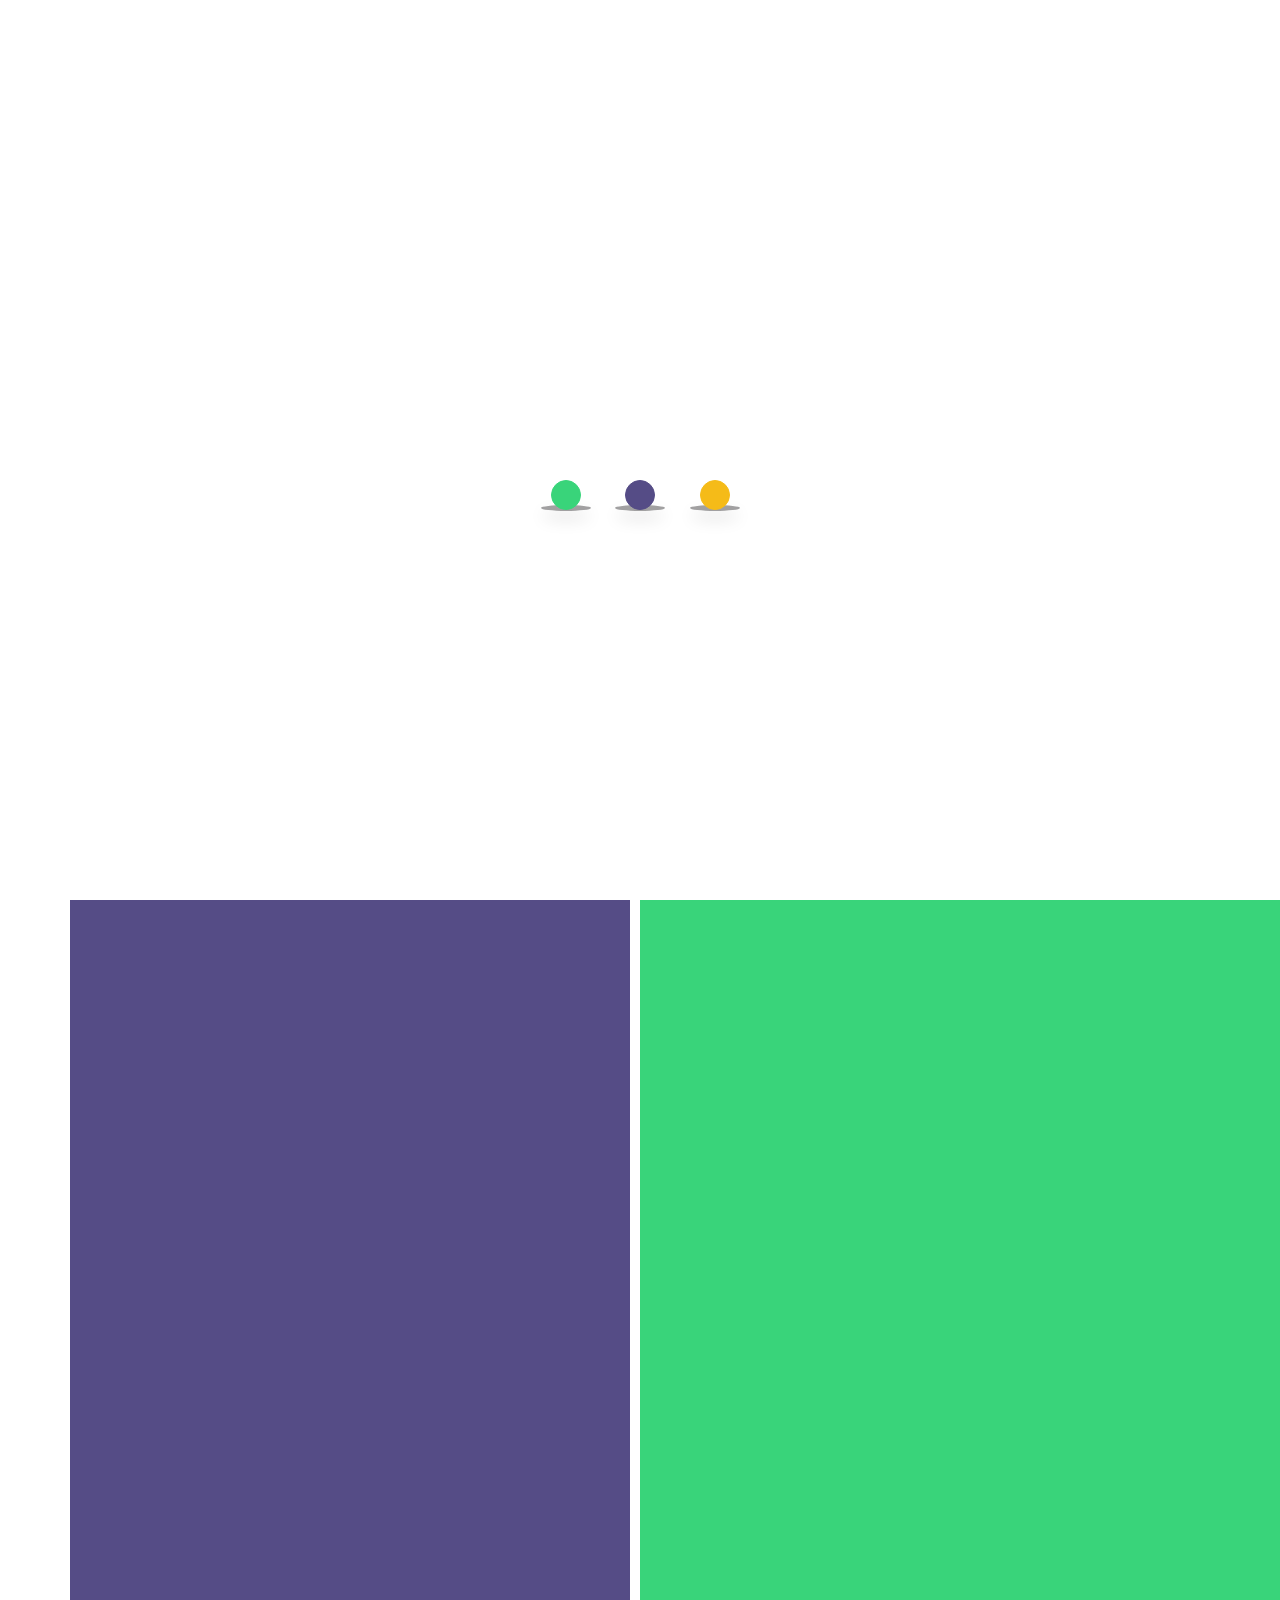
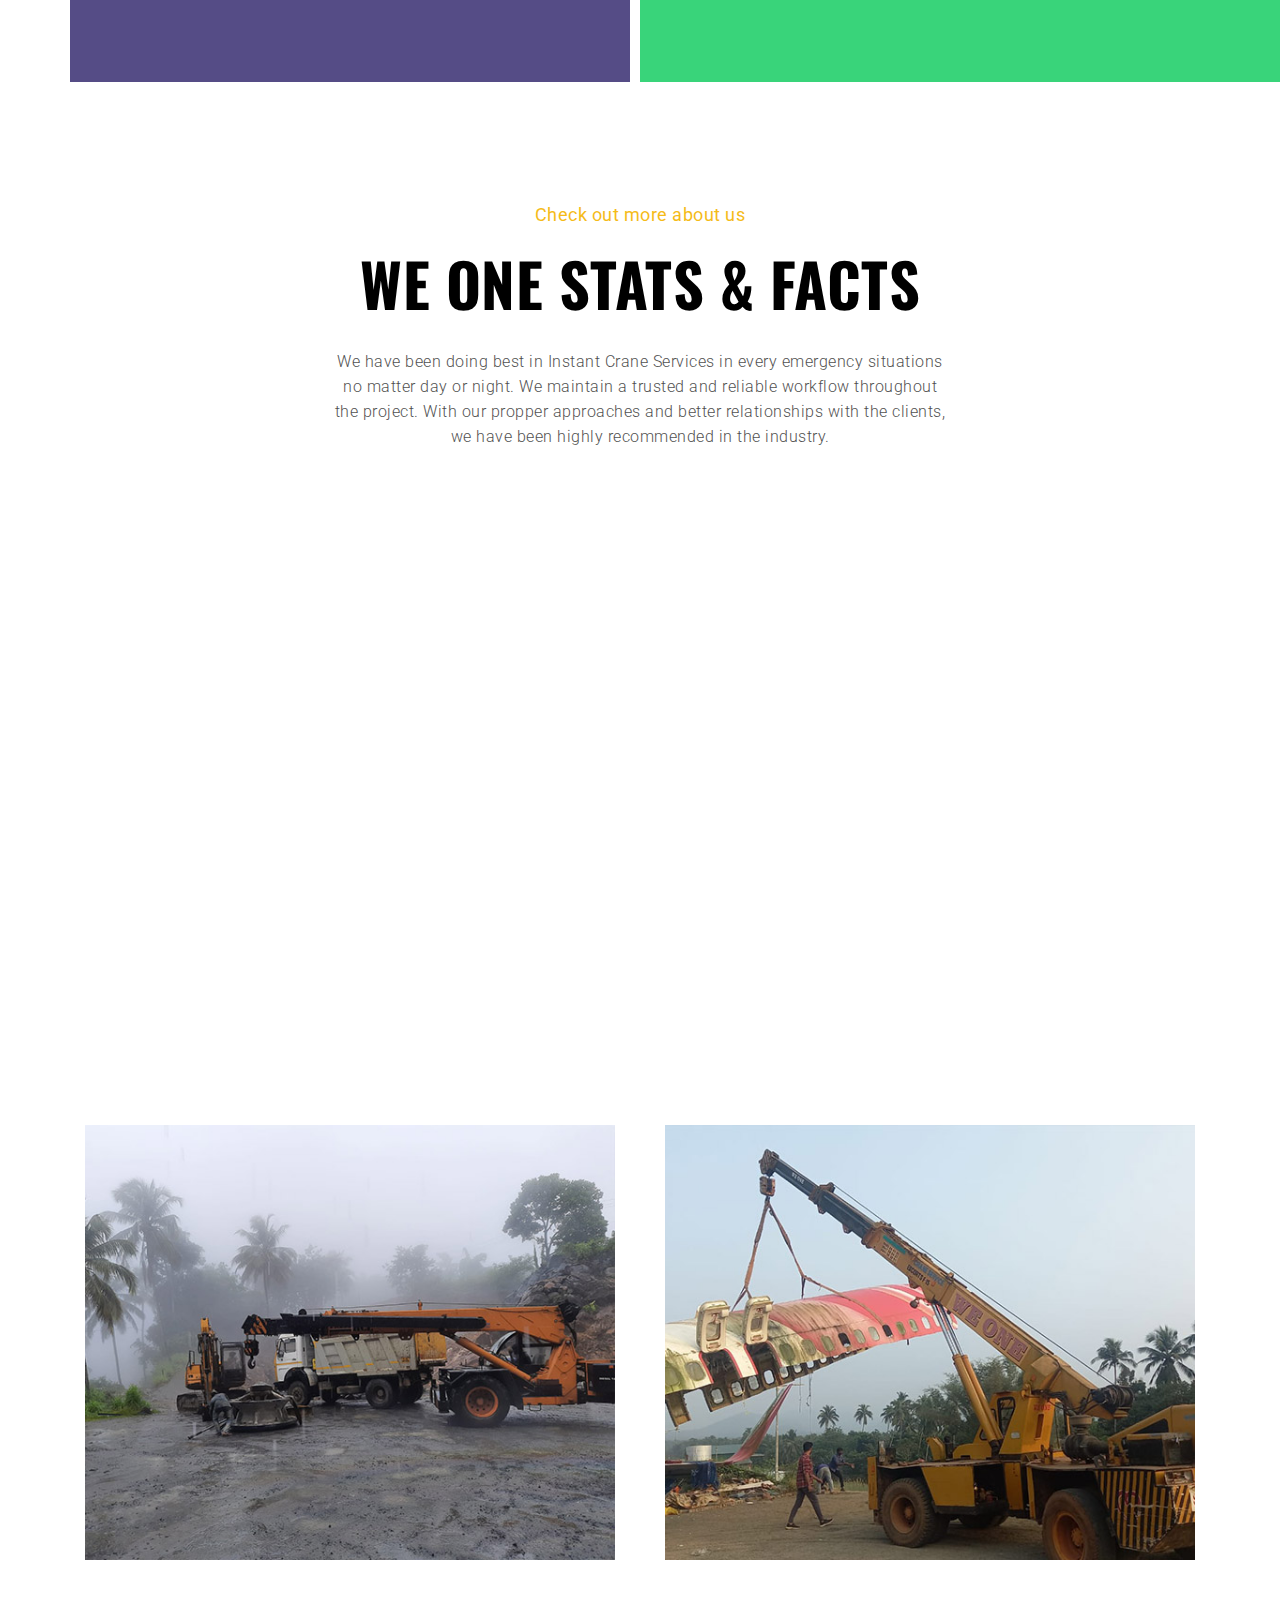
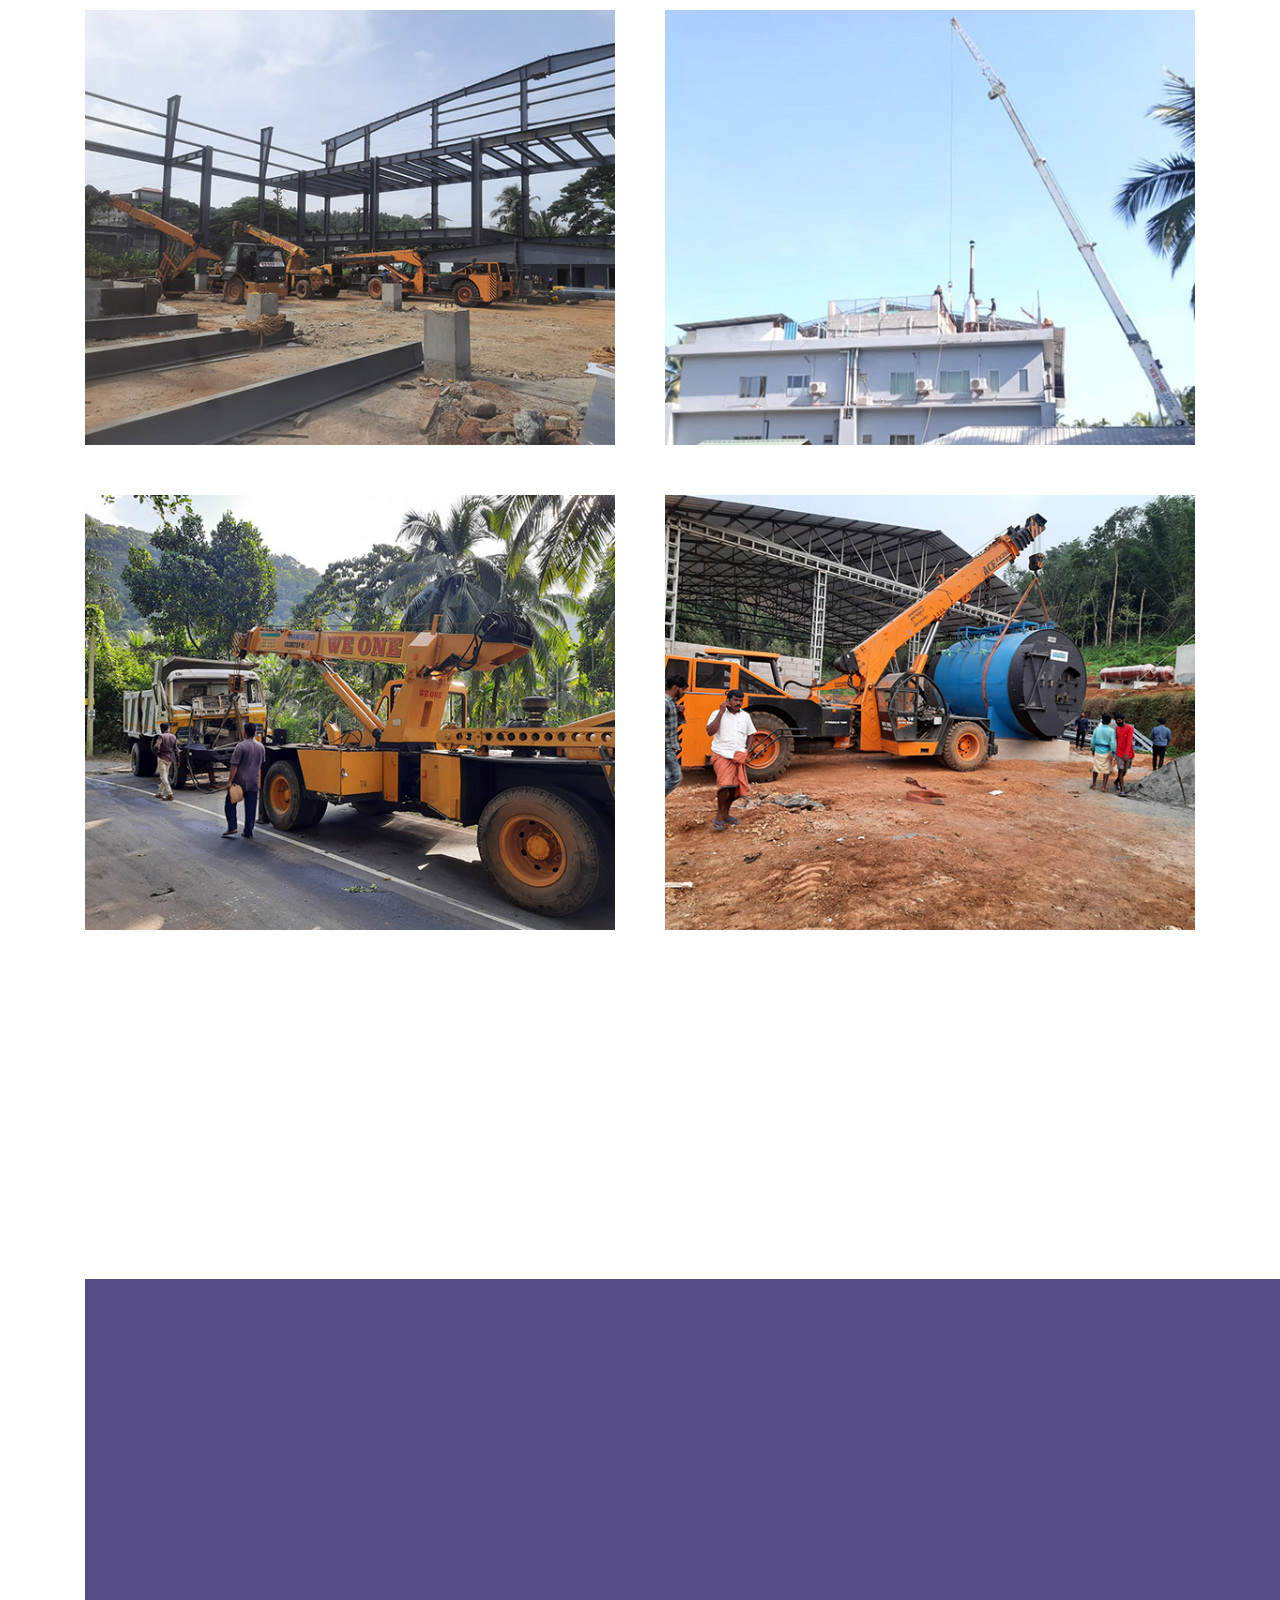
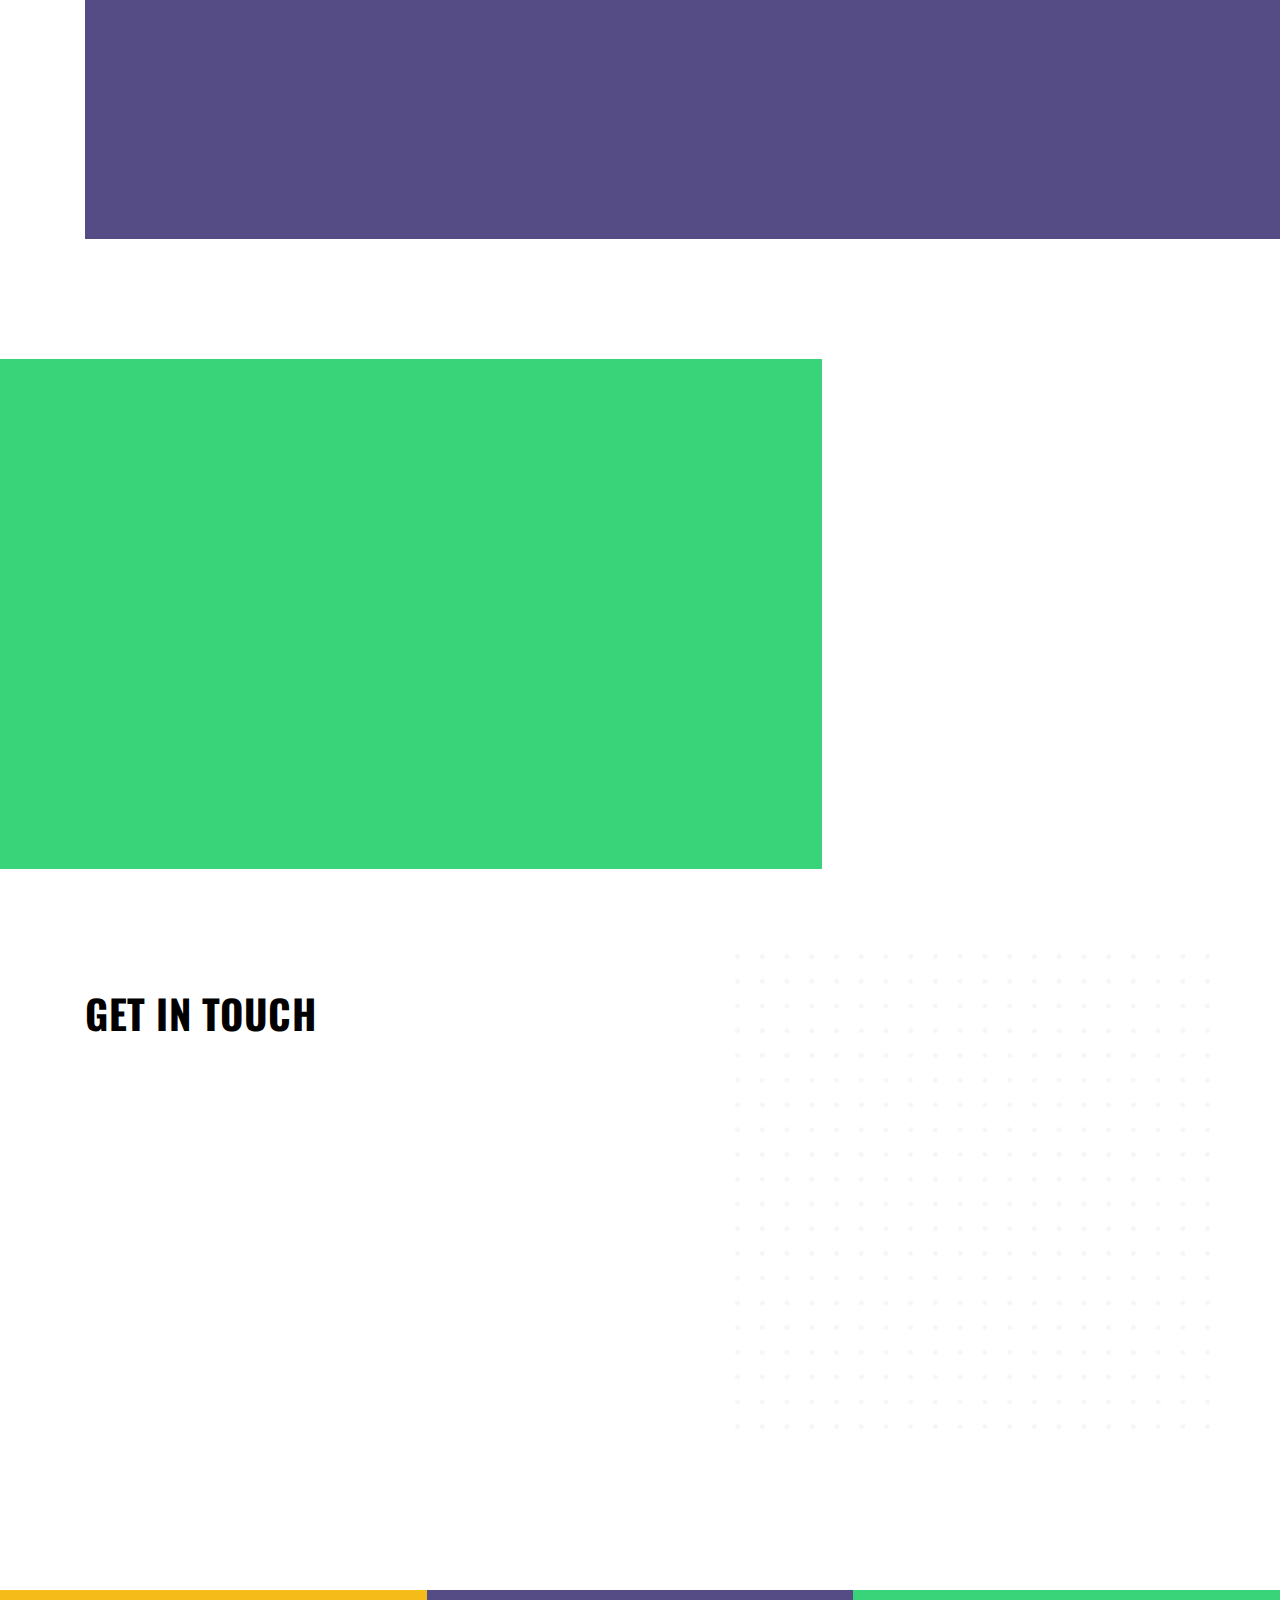
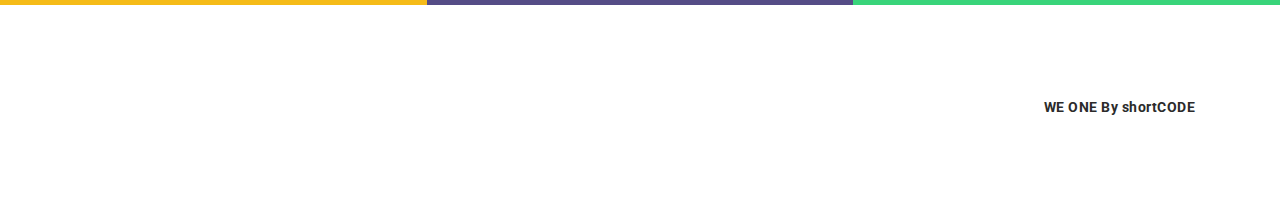
==== commit 308cc0bd: "Contact Link Updated" ====
--- a/index.html
+++ b/index.html
@@ -8,7 +8,7 @@
     <!-- Author -->
     <meta name="author" content="shortCODE">
     <!-- description -->
-    <meta name="description" content="WE ONE, 24*7 Crane and Khalasi Services">
+    <meta name="description" content="WE ONE, Crane and Heavy Lifters">
     <!-- keywords -->
     <meta name="keywords" content="Heavy Machinery, Erection, Loading & Un-Loading, Khalasi Works">
     <!-- Page Title -->
@@ -80,14 +80,14 @@
                 <div class="row">
                     <div class="col-6">
                         <ul class="top-personal-info">
-                            <li><a href="#"><i class="las la-phone"></i> +91 808 969 4305</a></li>
+                            <li><a href="tel:%20+91%2080896%2094305"><i class="las la-phone"></i> +91 808 969 4305</a></li>
                             <li><a href="#"><i class="las la-envelope"></i> contact@weonecranes.com</a></li>
                         </ul>
                     </div>
                     <div class="col-6 text-right">
                         <ul class="top-social-links">
                             <li><a href="https://www.facebook.com/weonecranes" class="link-holder fb"><i class="lab la-facebook-f"></i></a></li>
-                            <li><a href="https://wa.me/919947886837" class="link-holder whats"><i class="lab la-whatsapp"></i></a></li>
+                            <li><a href="https://wa.me/918089694305" class="link-holder whats"><i class="lab la-whatsapp"></i></a></li>
                             <!-- <li><a href="#" class="link-holder link-in"><i class="lab la-linkedin-in"></i></a></li> -->
                             <li><a href="https://www.instagram.com/weonecranes" class="link-holder insta"><i class="lab la-instagram"></i></a></li>
                         </ul>
@@ -122,7 +122,7 @@
                         </nav>
                         <ul class="top-social-links fixed-nav-links">
                             <li><a href="https://www.facebook.com/weonecranes" class="link-holder fb"><i class="lab la-facebook-f"></i></a></li>
-                            <li><a href="https://wa.me/919947886837" class="link-holder whats"><i class="lab la-whatsapp"></i></a></li>
+                            <li><a href="https://wa.me/918089694305" class="link-holder whats"><i class="lab la-whatsapp"></i></a></li>
                             <!-- <li><a href="#" class="link-holder link-in"><i class="lab la-linkedin-in"></i></a></li> -->
                             <li><a href="https://www.instagram.com/weonecranes" class="link-holder insta"><i class="lab la-instagram"></i></a></li>
                         </ul>
@@ -174,12 +174,12 @@
                 <div class="col-12 col-lg-4 d-flex align-items-center">
                     <div class="side-footer text-white w-100">
                         <div class="menu-company-details">
-                            <span>+91 808 969 4305</span>
+                            <span><a href="tel:%20+91%2080896%2094305"><i class="las la-phone"></i> +91 808 969 4305</a></span>
                             <span>contact@weonecranes.com</span>
                         </div>
                         <ul class="social-icons-simple">
                             <li><a class="facebook-text-hvr" href="https://www.facebook.com/weonecranes"><i class="fab fa-facebook-f"></i> </a> </li>
-                            <li><a class="instagram-text-hvr" href="https://wa.me/919947886837"><i class="fab fa-whatsapp"></i> </a> </li>
+                            <li><a class="instagram-text-hvr" href="https://wa.me/918089694305"><i class="fab fa-whatsapp"></i> </a> </li>
                             <!-- <li><a class="instagram-text-hvr" href="javascript:void(0)"><i class="fab fa-youtube"></i> </a> </li> -->
                             <li><a class="instagram-text-hvr" href="https://www.instagram.com/weonecranes"><i class="fab fa-instagram"></i> </a> </li>
                         </ul>
@@ -714,8 +714,8 @@
                     <ul>
                         <li><i class="las la-map-marker addr"></i>7/110 NEAR POTTAPPADIKKAL BUS STOP, BYPASS ROAD, RAMANATTUKARA, KOZHIKODE, KERALA, 673633</li>
                         <li><i class="las la-phone-volume phone"></i>
-                        <span>+91 994 788 6837</span>
-                        <span>+91 889 100 3001</span>
+                        <span><a href="tel:%20+91%2080896%2094305"><i class="las la-phone"></i> +91 808 969 4305</a></span>
+                        <span><a href="tel:%20+91%2099478%2086837"><i class="las la-phone"></i> +91 994 788 6837</a></span>
                         </li>
                         <li><i class="las la-paper-plane email"></i>contact@weonecranes.com</li>
                     </ul>
@@ -746,7 +746,7 @@
                         <li><a class="wow fadeInUp" href="https://www.facebook.com/weonecranes"><i aria-hidden="true" class="fab fa-facebook-f"></i></a></li>
                         <!-- <li><a class="wow fadeInDown" href="javascript:void(0);"><i aria-hidden="true" class="fab fa-twitter"></i></a></li>
                         <li><a class="wow fadeInUp" href="javascript:void(0);"><i aria-hidden="true" class="fab fa-google-plus-g"></i></a></li> -->
-                        <li><a class="wow fadeInDown" href="https://wa.me/919947886837"><i aria-hidden="true" class="fab fa-whatsapp"></i></a></li>
+                        <li><a class="wow fadeInDown" href="https://wa.me/918089694305"><i aria-hidden="true" class="fab fa-whatsapp"></i></a></li>
                         <li><a class="wow fadeInUp" href="https://www.instagram.com/weonecranes"><i aria-hidden="true" class="fab fa-instagram"></i></a></li>
                         <!-- <li><a class="wow fadeInDown" href="javascript:void(0);"><i aria-hidden="true" class="fab fa-pinterest-p"></i></a></li> -->
                     </ul>
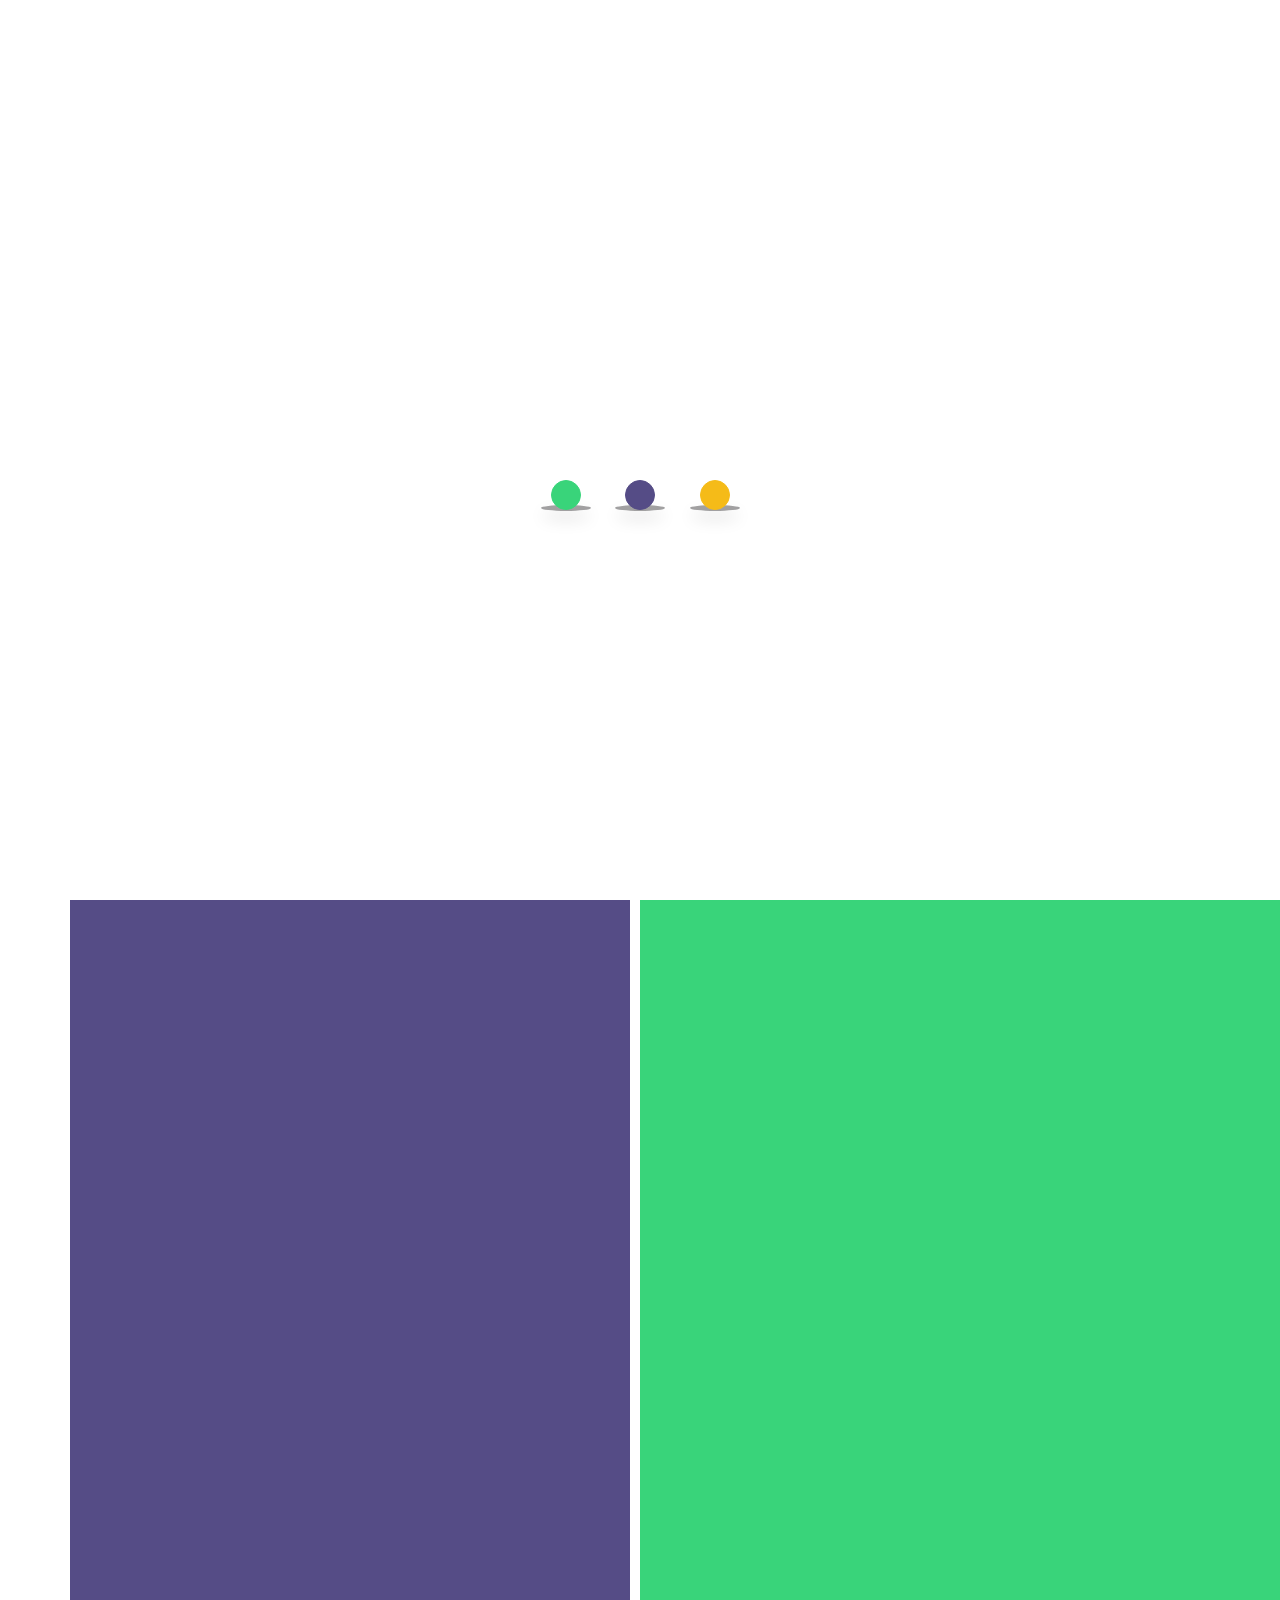
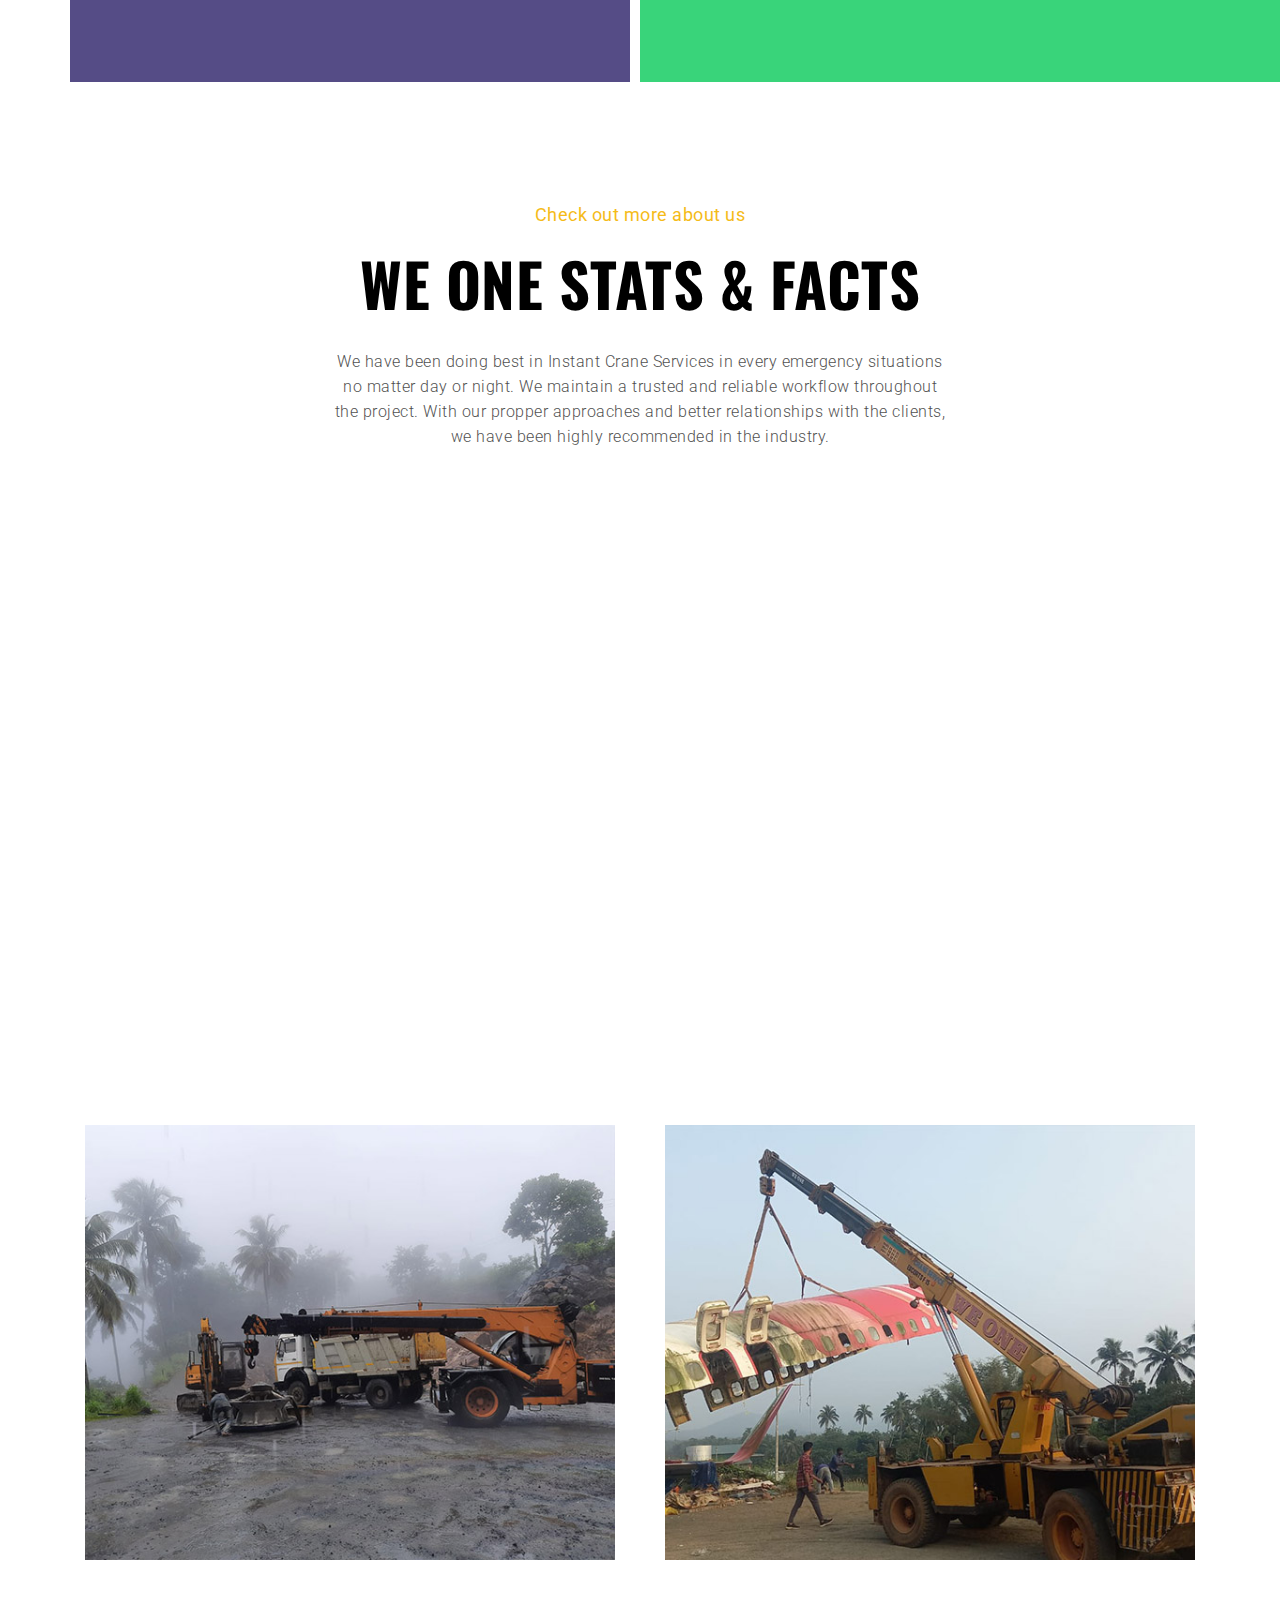
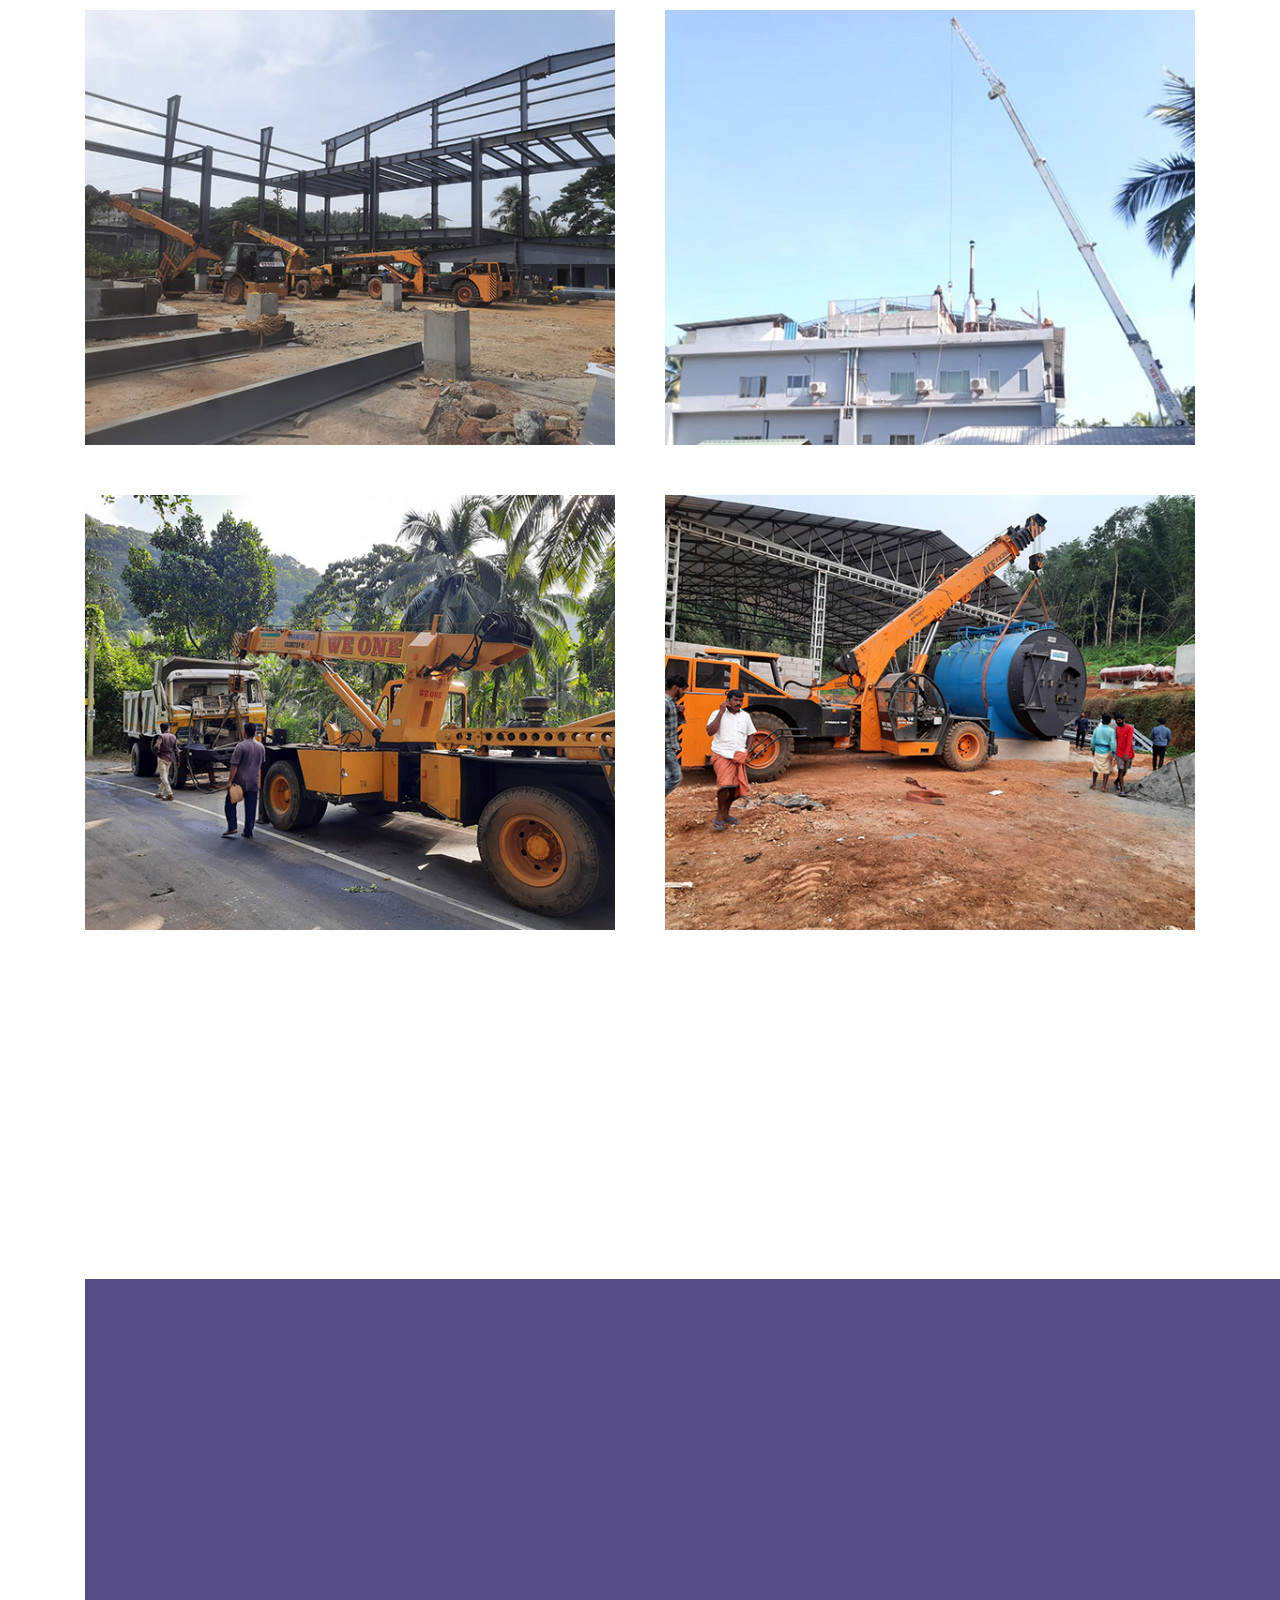
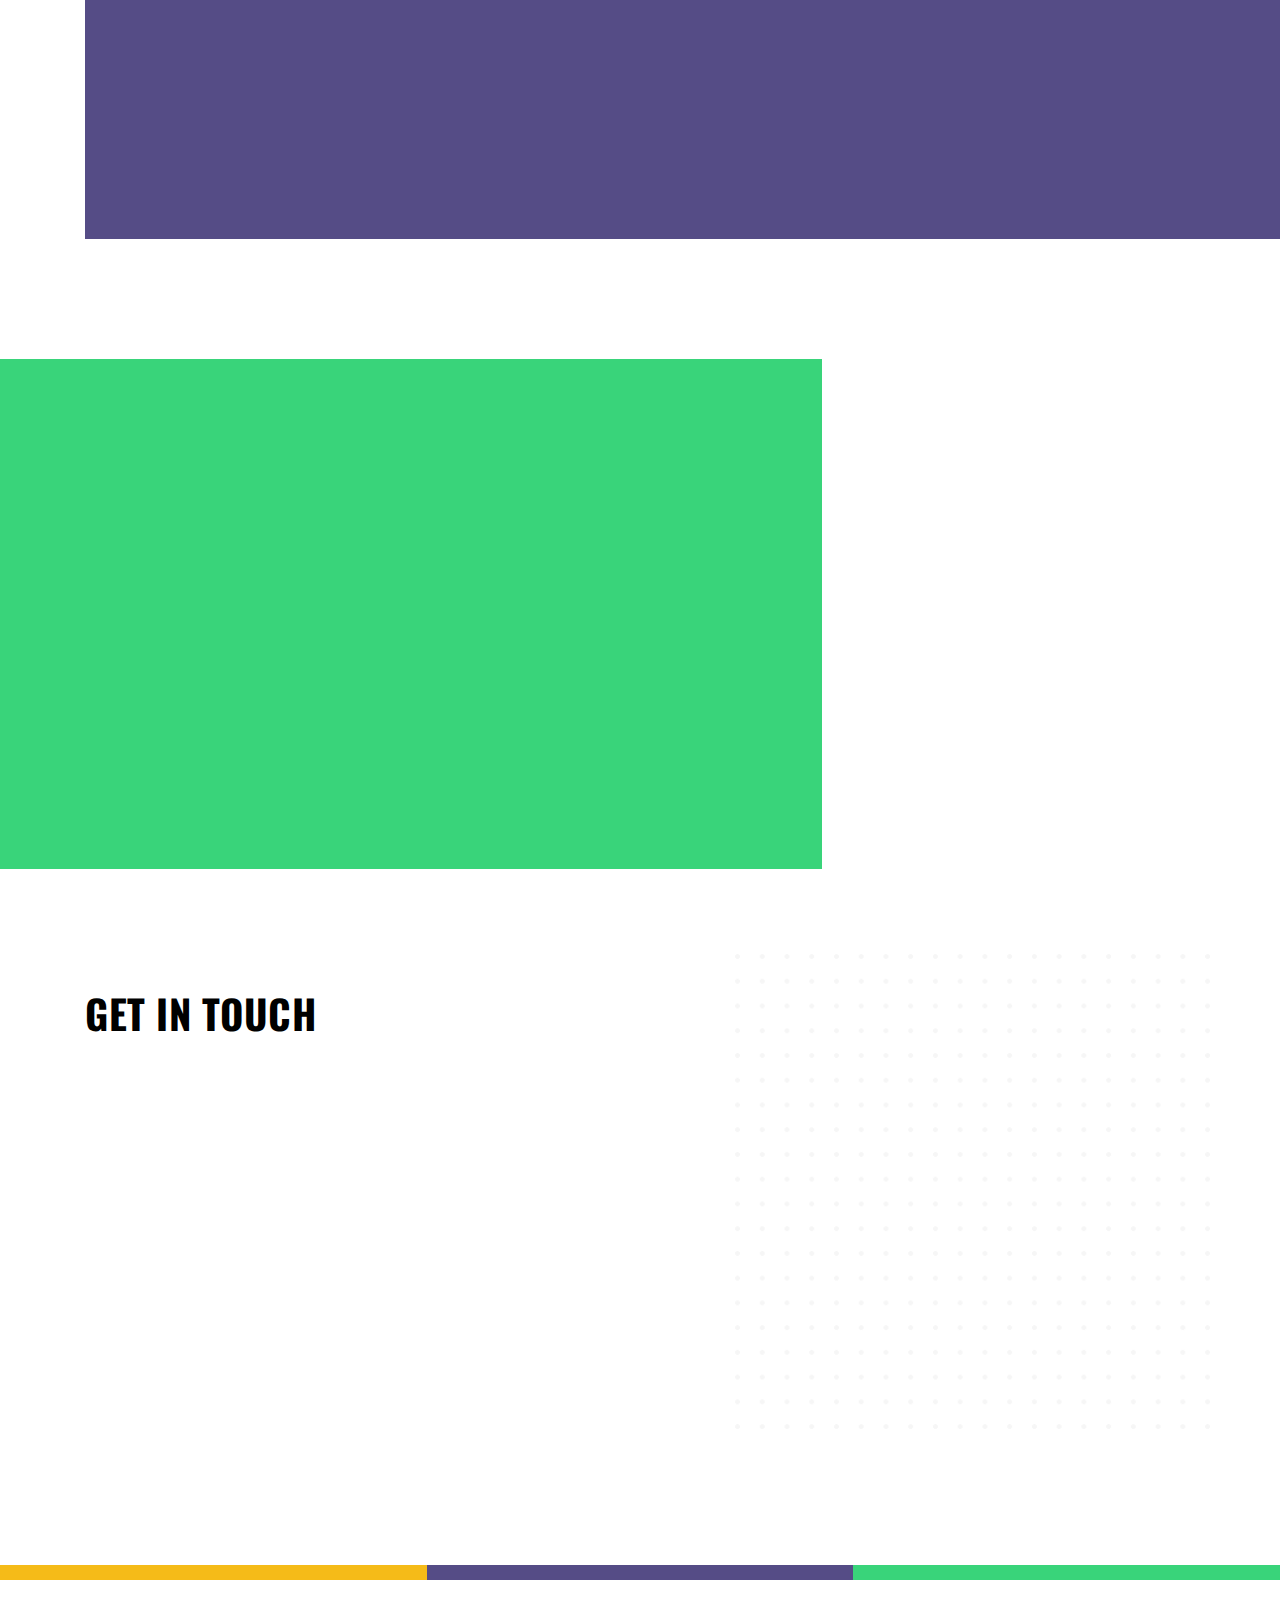
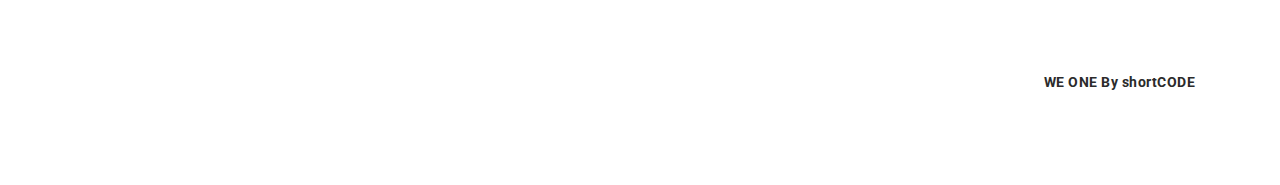
==== commit 6f1798bc: "Modified" ====
--- a/index.html
+++ b/index.html
@@ -714,8 +714,8 @@
                     <ul>
                         <li><i class="las la-map-marker addr"></i>7/110 NEAR POTTAPPADIKKAL BUS STOP, BYPASS ROAD, RAMANATTUKARA, KOZHIKODE, KERALA, 673633</li>
                         <li><i class="las la-phone-volume phone"></i>
-                        <span><a href="tel:%20+91%2080896%2094305"><i class="las la-phone"></i> +91 808 969 4305</a></span>
-                        <span><a href="tel:%20+91%2099478%2086837"><i class="las la-phone"></i> +91 994 788 6837</a></span>
+                        <span>+91 808 969 4305</span>
+                        <span>+91 994 788 6837</span>
                         </li>
                         <li><i class="las la-paper-plane email"></i>contact@weonecranes.com</li>
                     </ul>
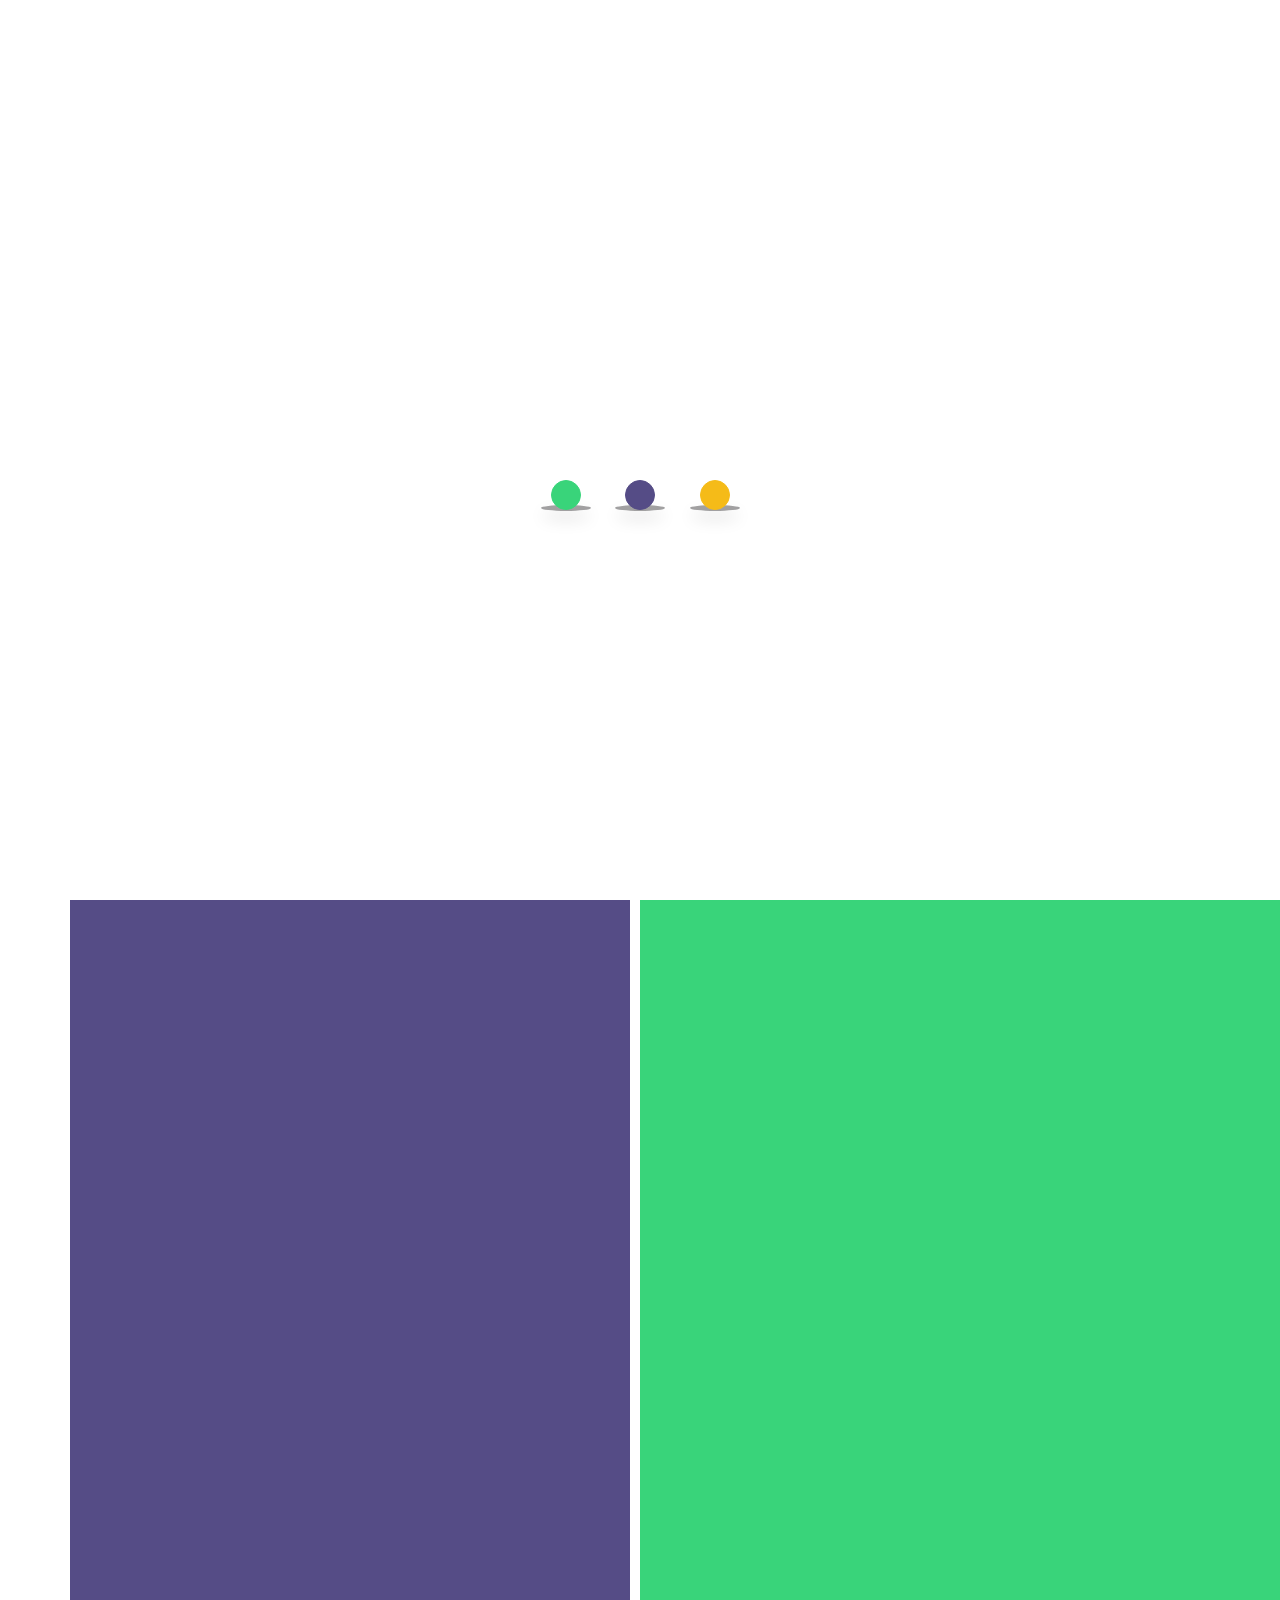
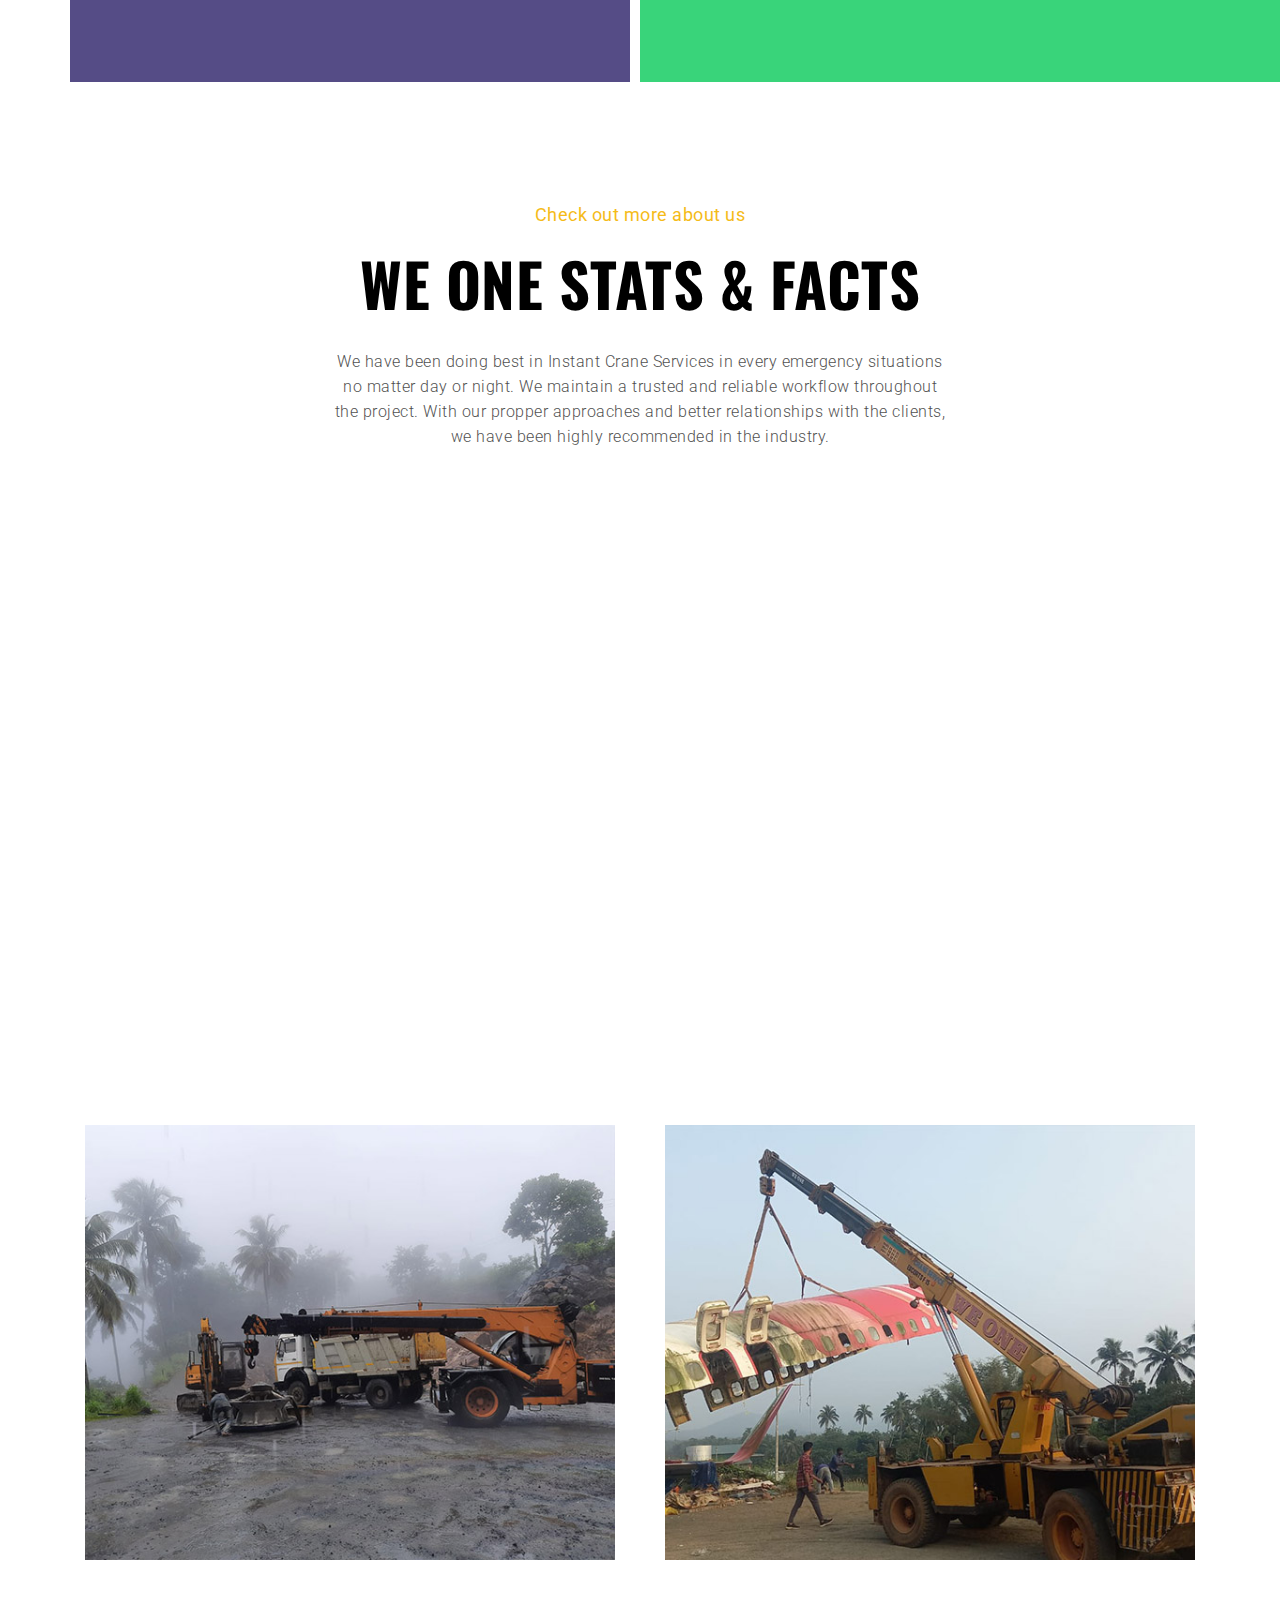
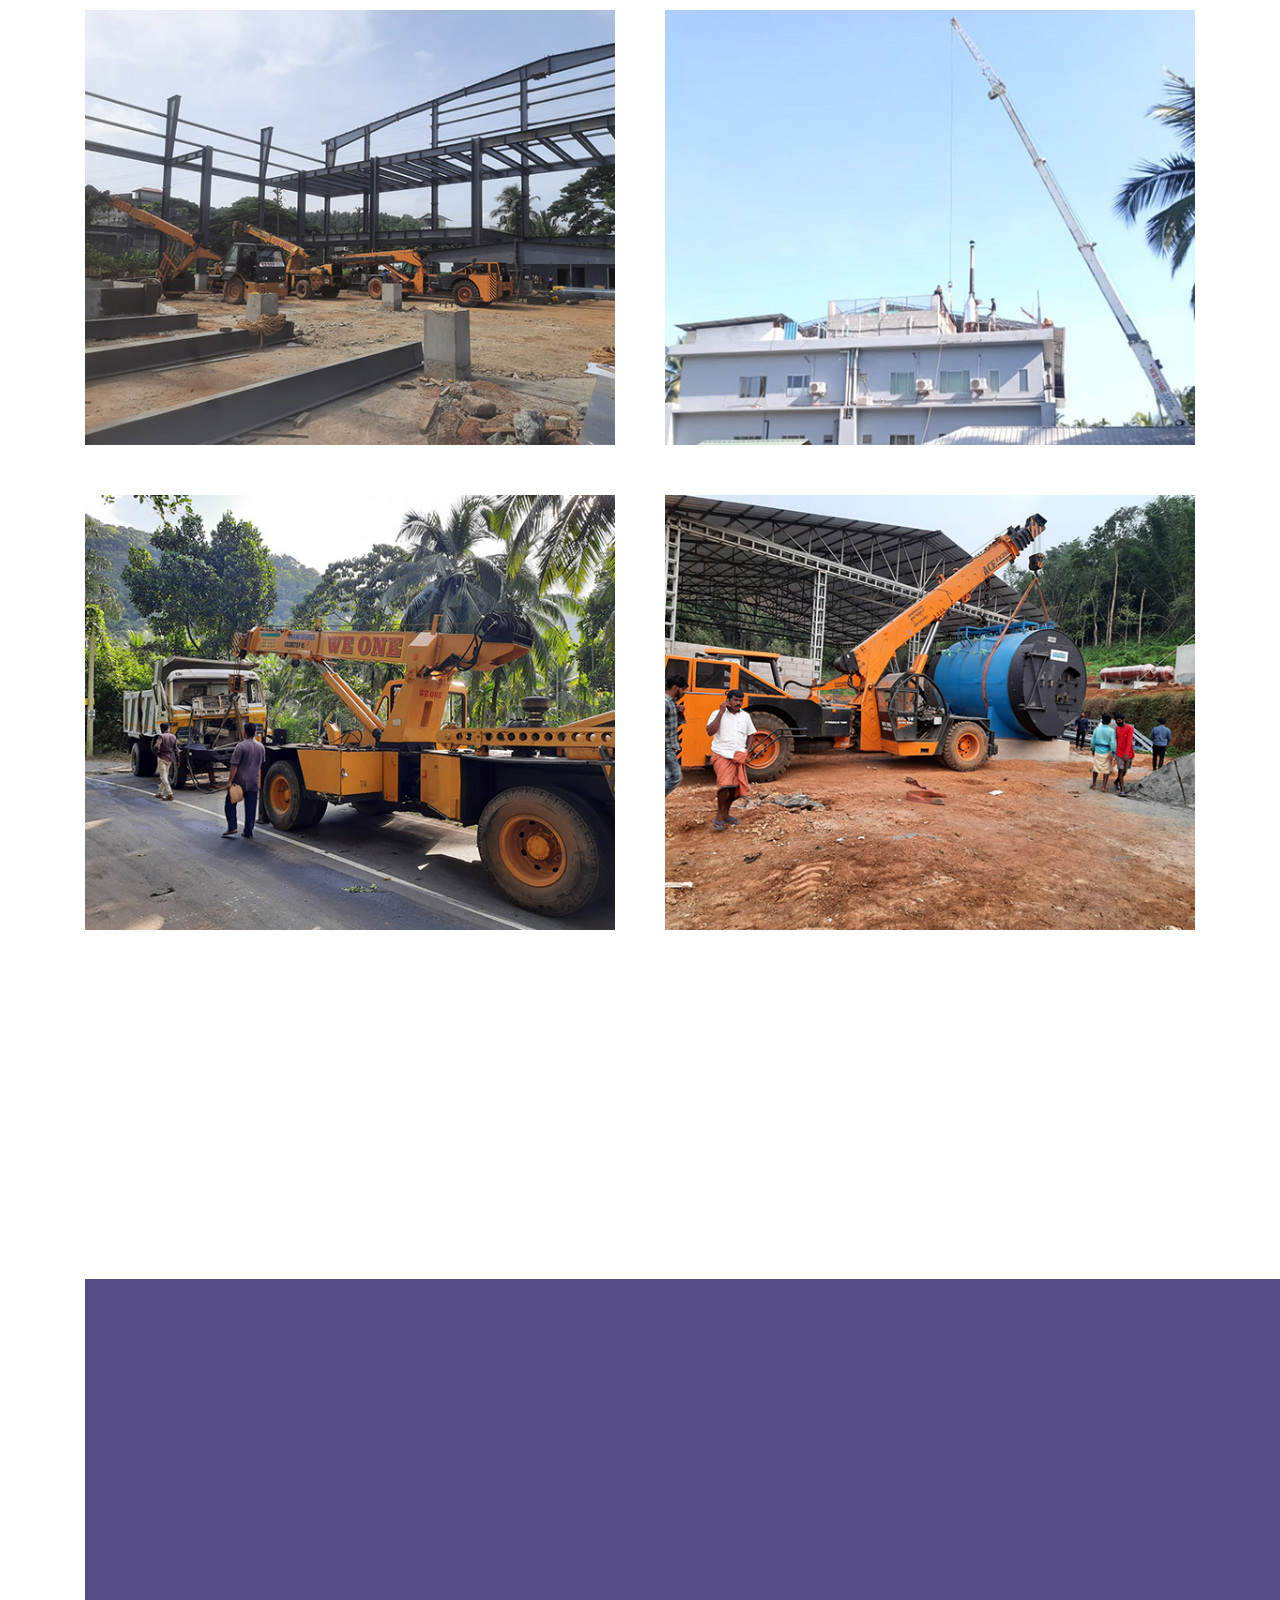
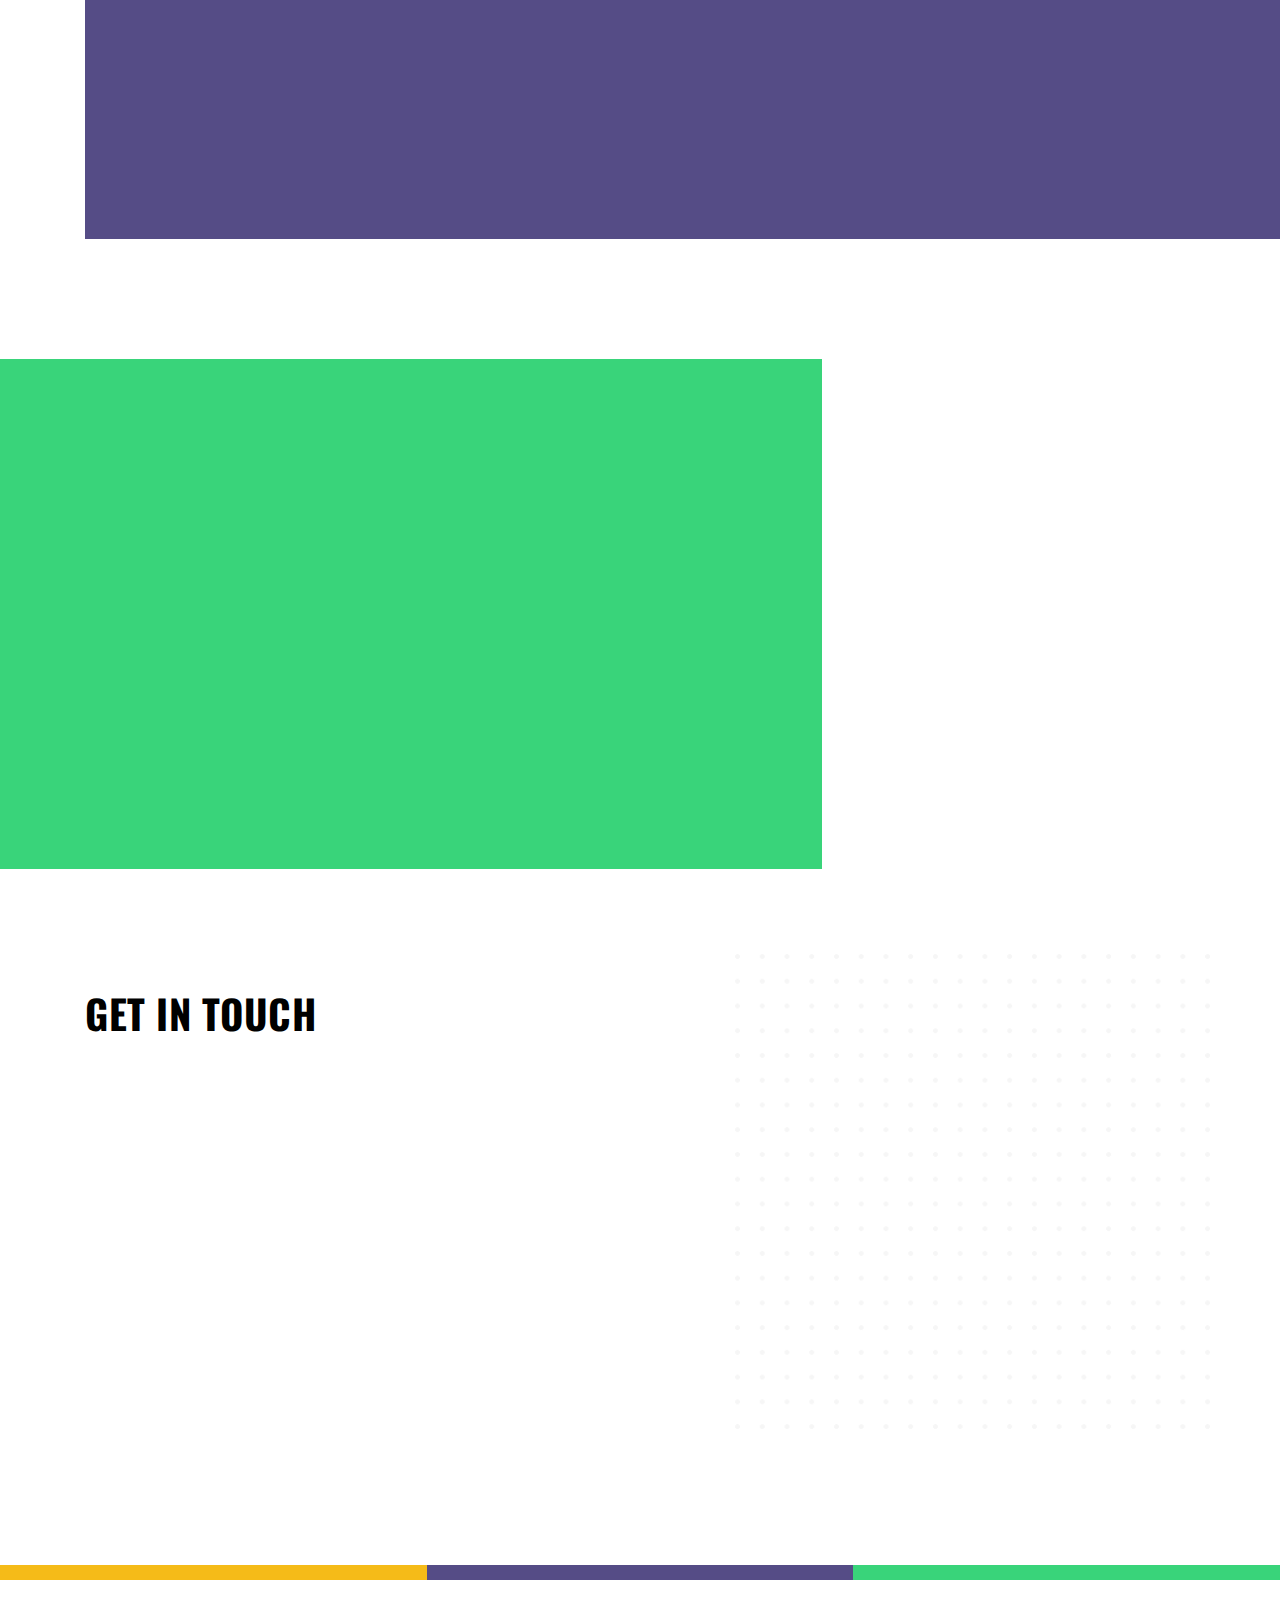
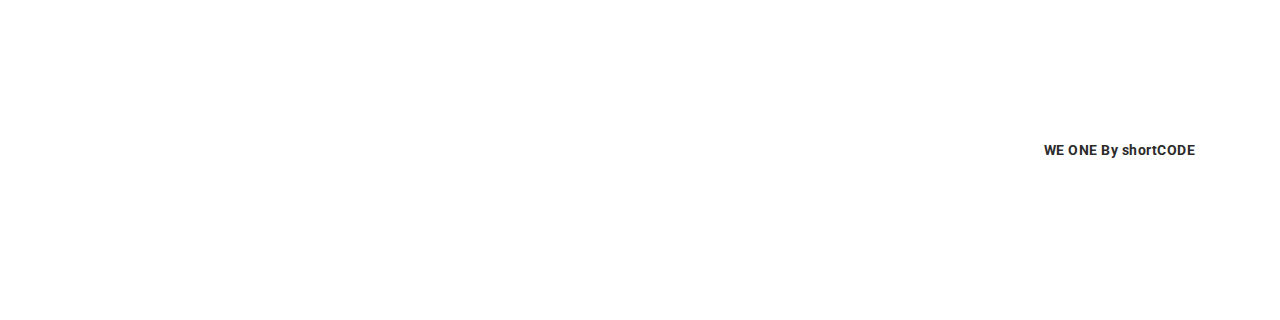
==== commit 54cd1e95: "removed a contact" ====
--- a/index.html
+++ b/index.html
@@ -714,8 +714,7 @@
                     <ul>
                         <li><i class="las la-map-marker addr"></i>7/110 NEAR POTTAPPADIKKAL BUS STOP, BYPASS ROAD, RAMANATTUKARA, KOZHIKODE, KERALA, 673633</li>
                         <li><i class="las la-phone-volume phone"></i>
-                        <span>+91 808 969 4305</span>
-                        <span>+91 994 788 6837</span>
+                        <span><a href="tel:%20+91%2080896%2094305"><i class="las la-phone"></i> +91 808 969 4305</span>
                         </li>
                         <li><i class="las la-paper-plane email"></i>contact@weonecranes.com</li>
                     </ul>
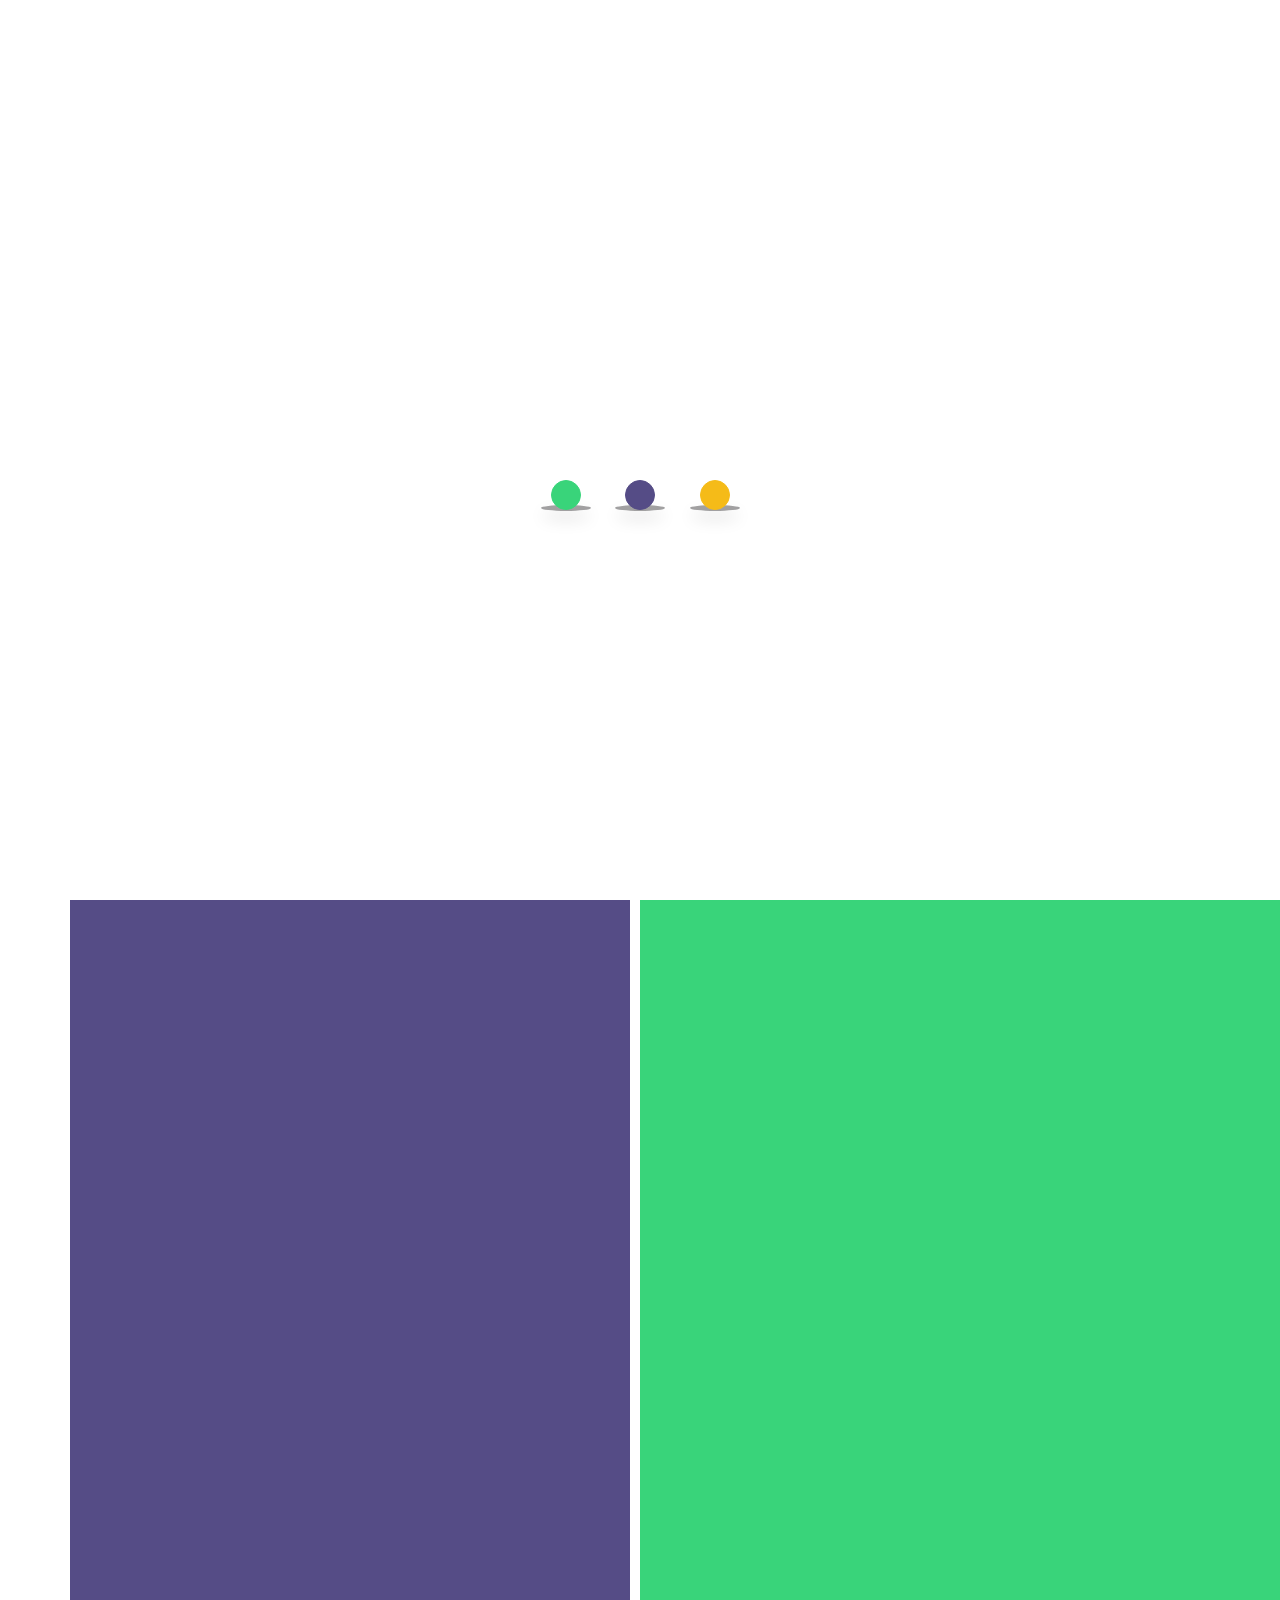
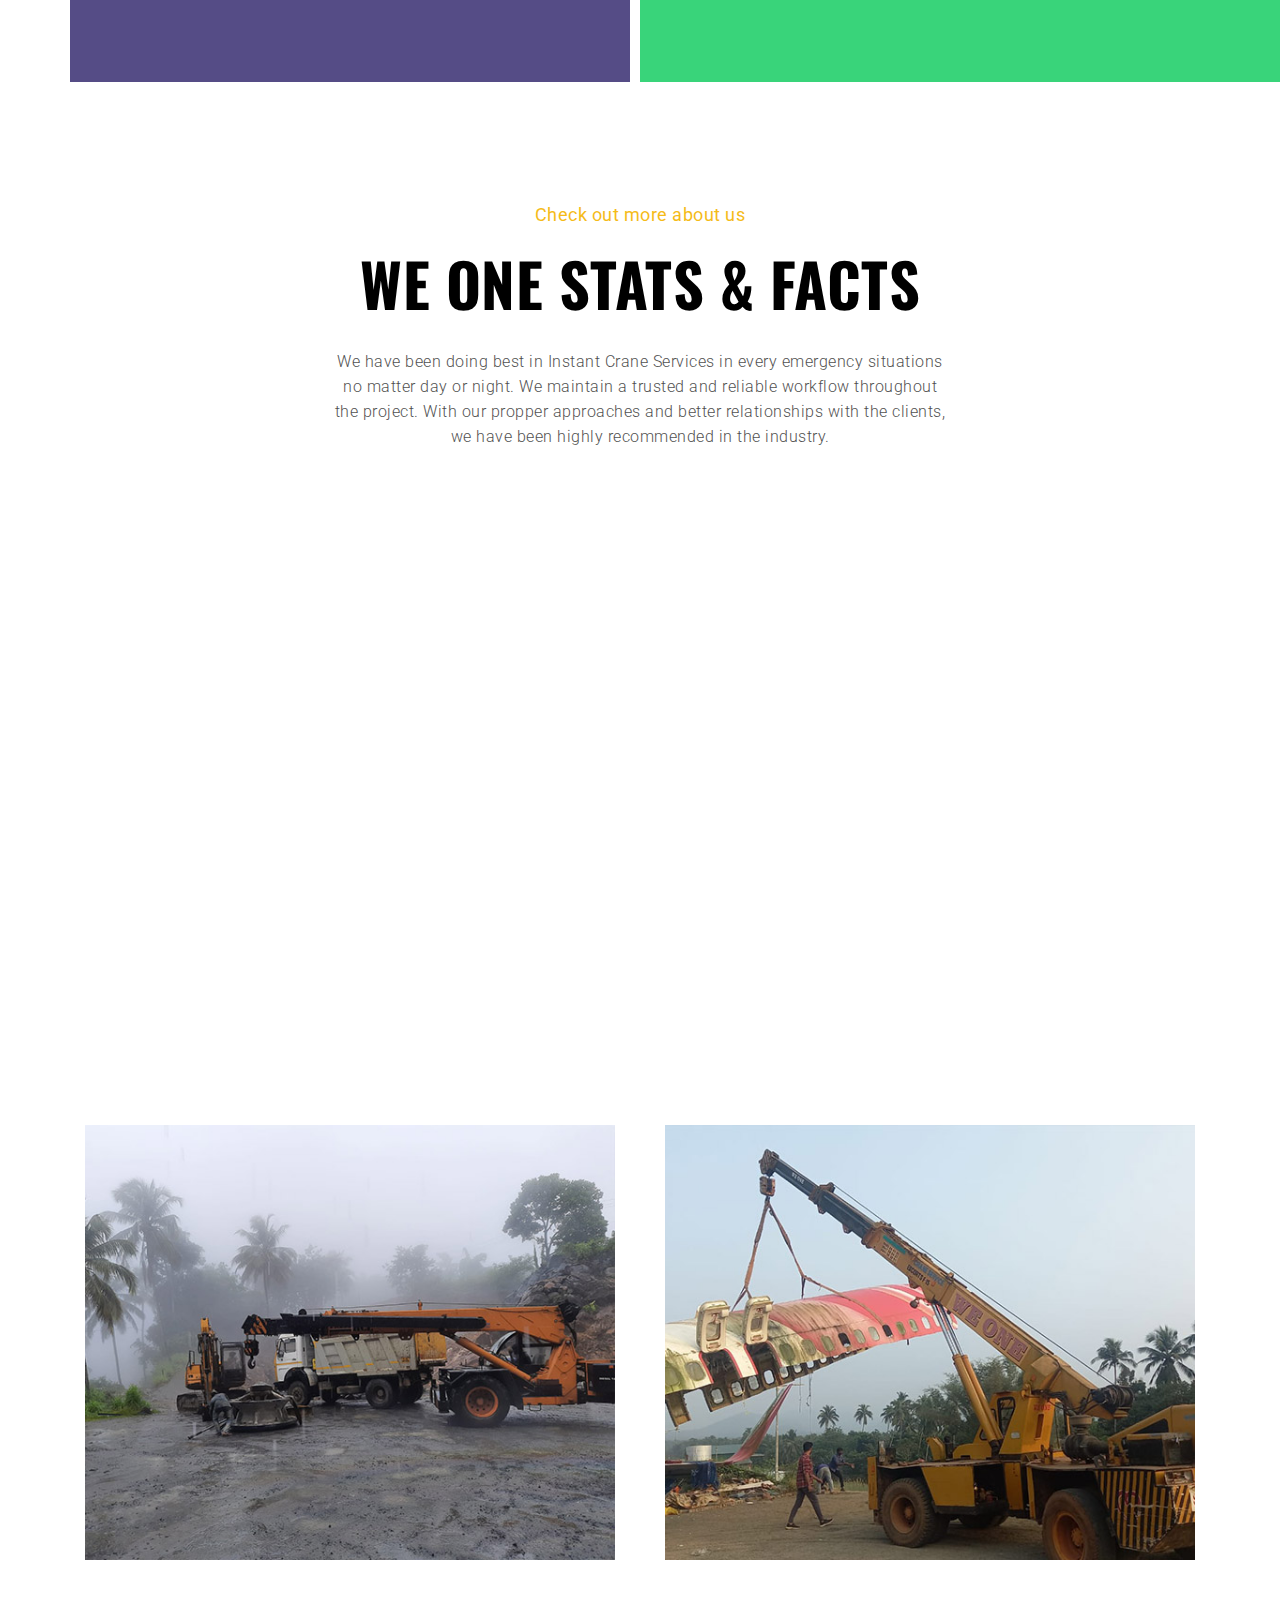
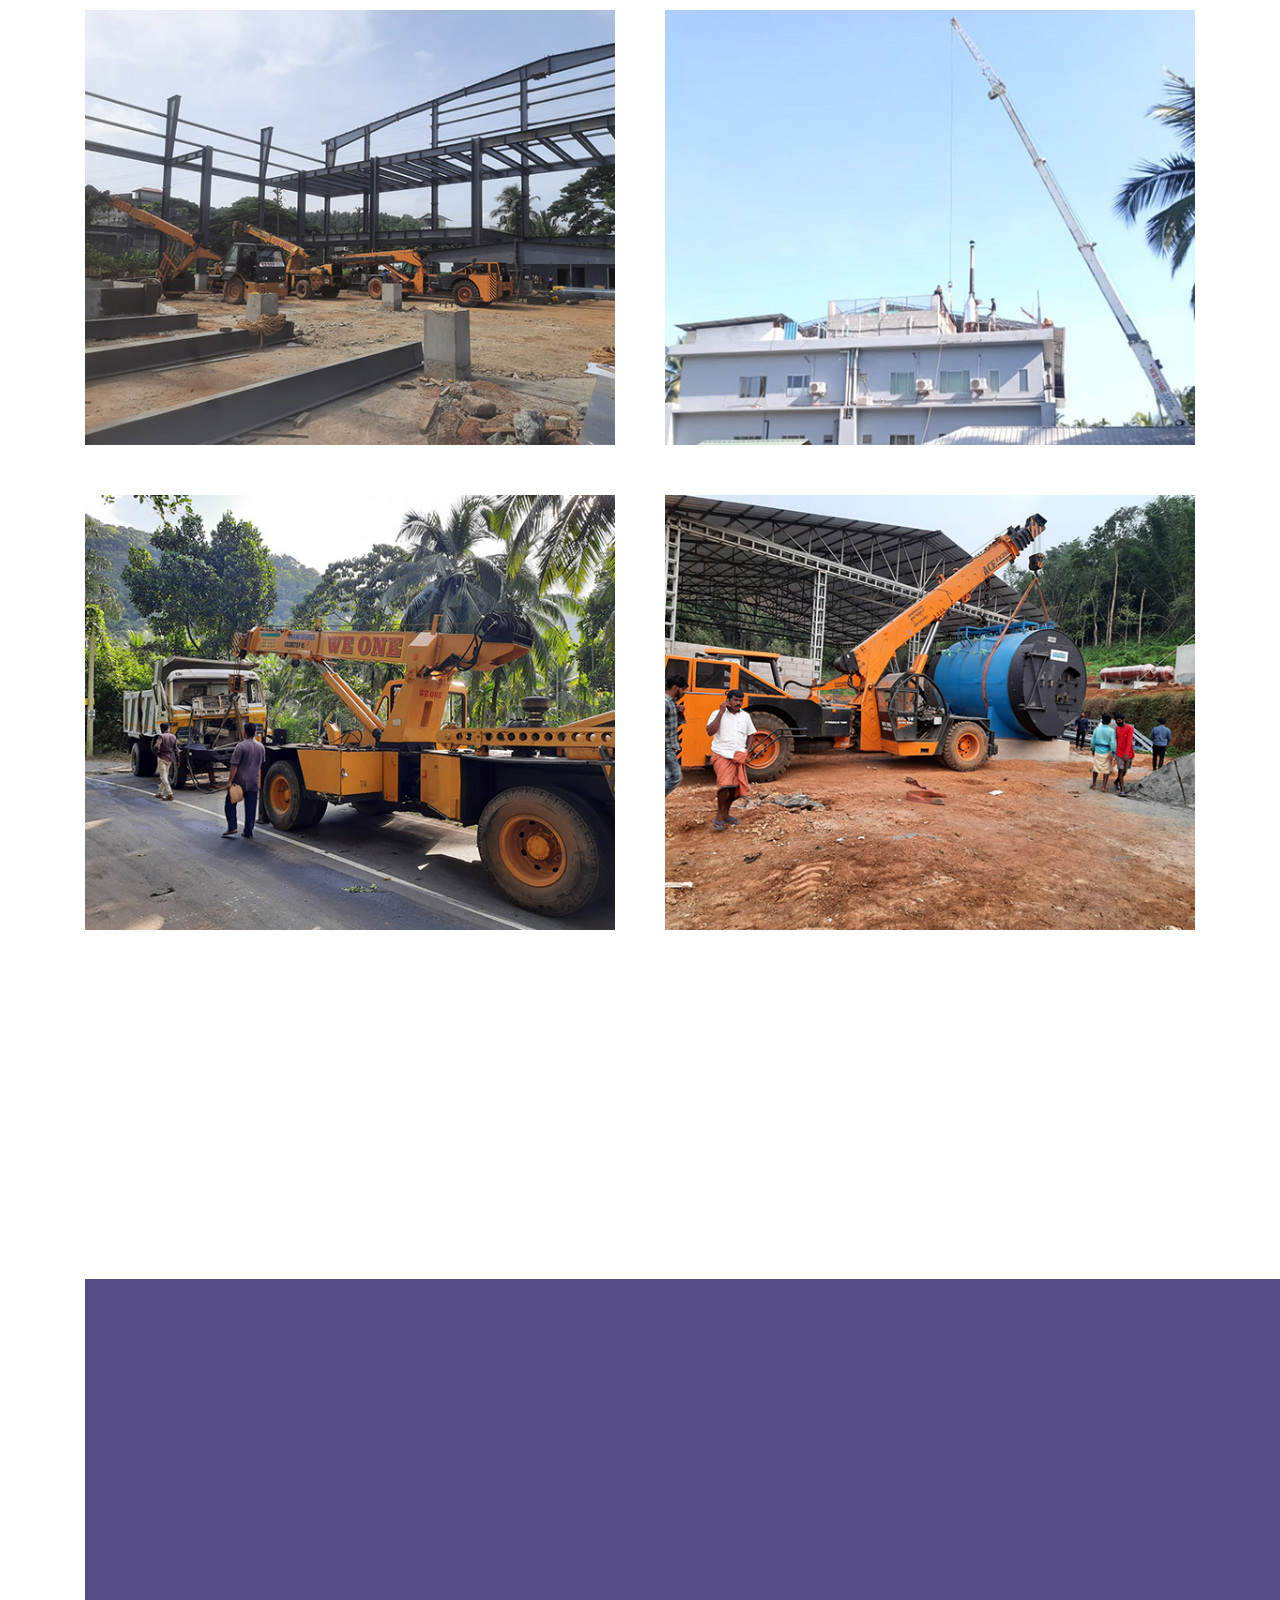
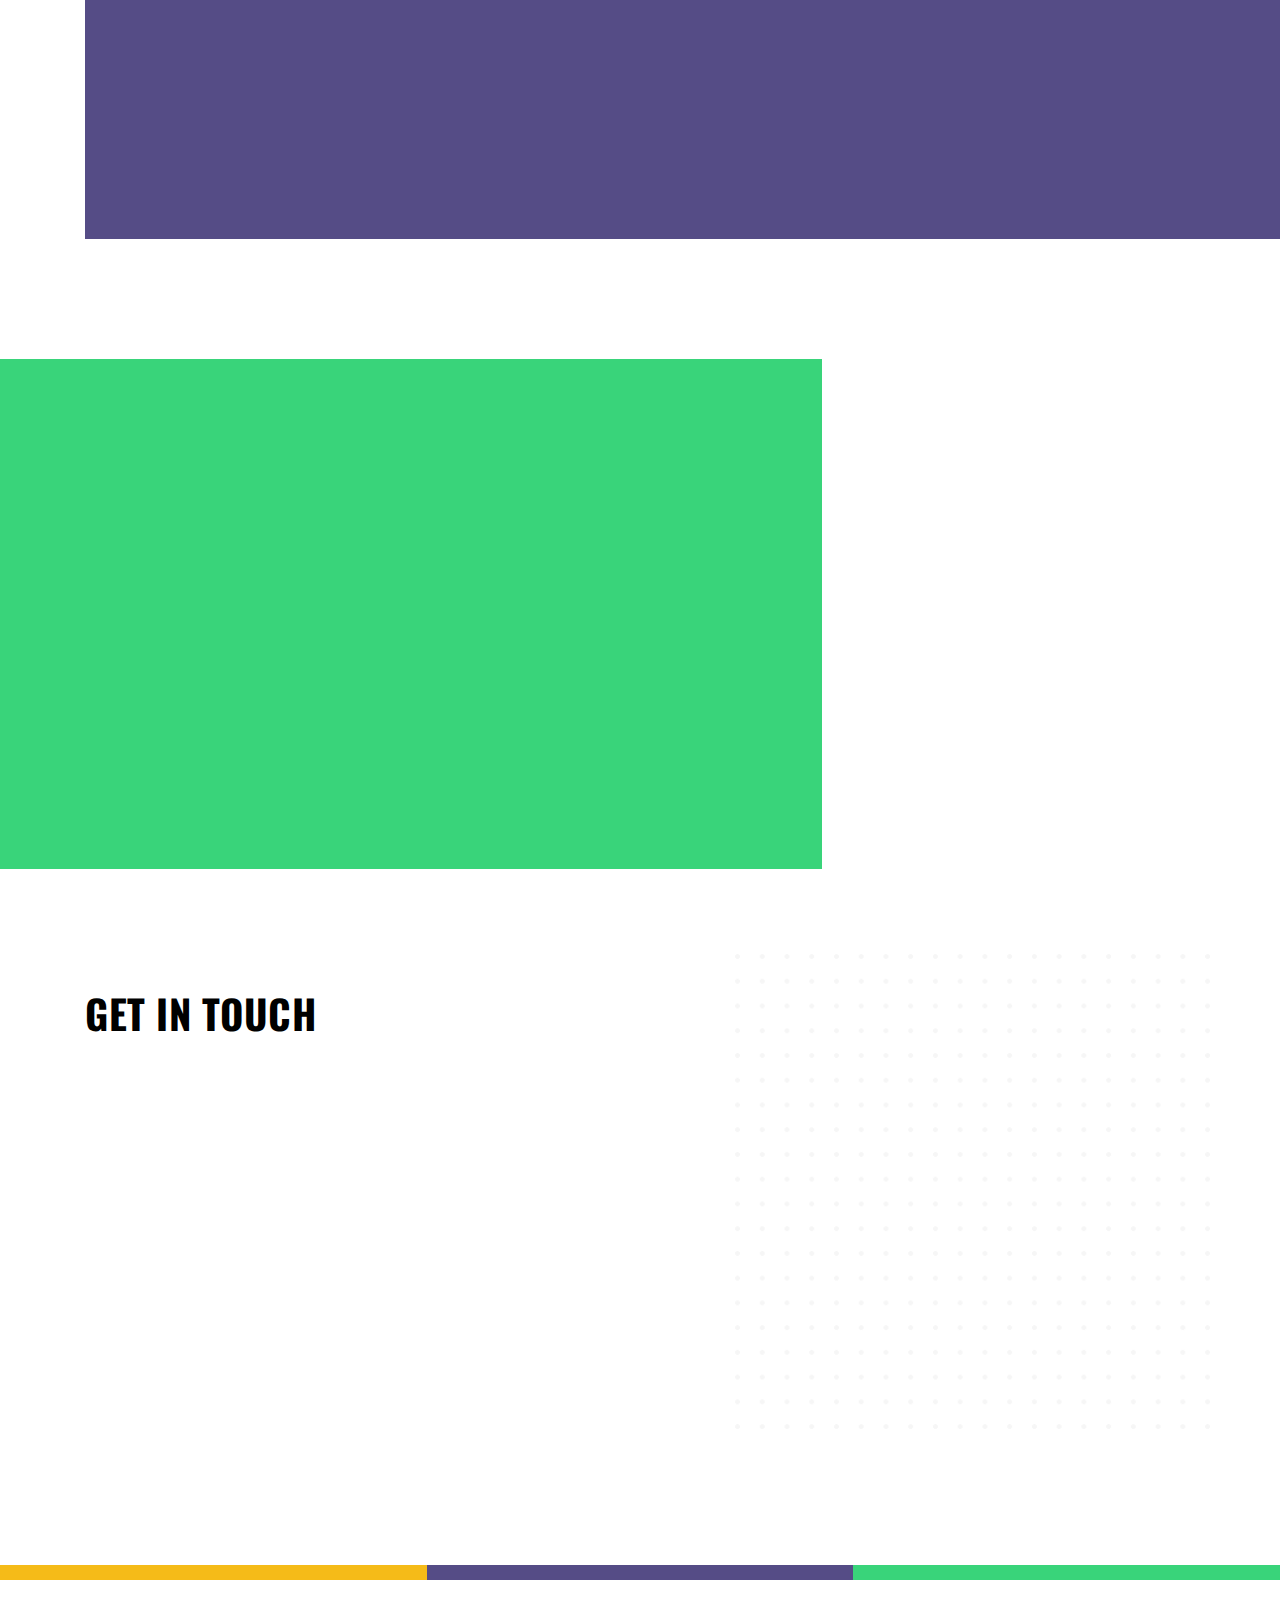
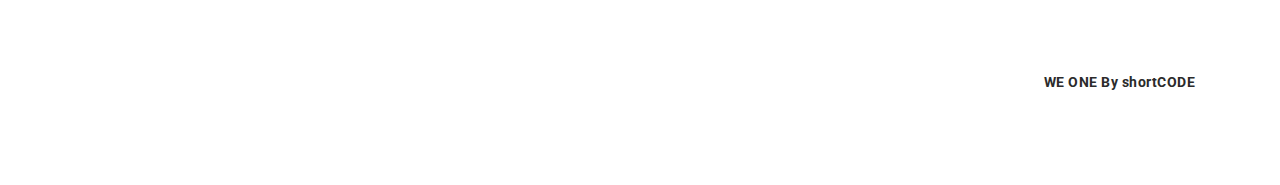
==== commit 19e10c54: "remove link" ====
--- a/index.html
+++ b/index.html
@@ -714,7 +714,7 @@
                     <ul>
                         <li><i class="las la-map-marker addr"></i>7/110 NEAR POTTAPPADIKKAL BUS STOP, BYPASS ROAD, RAMANATTUKARA, KOZHIKODE, KERALA, 673633</li>
                         <li><i class="las la-phone-volume phone"></i>
-                        <span><a href="tel:%20+91%2080896%2094305"><i class="las la-phone"></i> +91 808 969 4305</span>
+                        <span>+91 808 969 4305</span>
                         </li>
                         <li><i class="las la-paper-plane email"></i>contact@weonecranes.com</li>
                     </ul>
